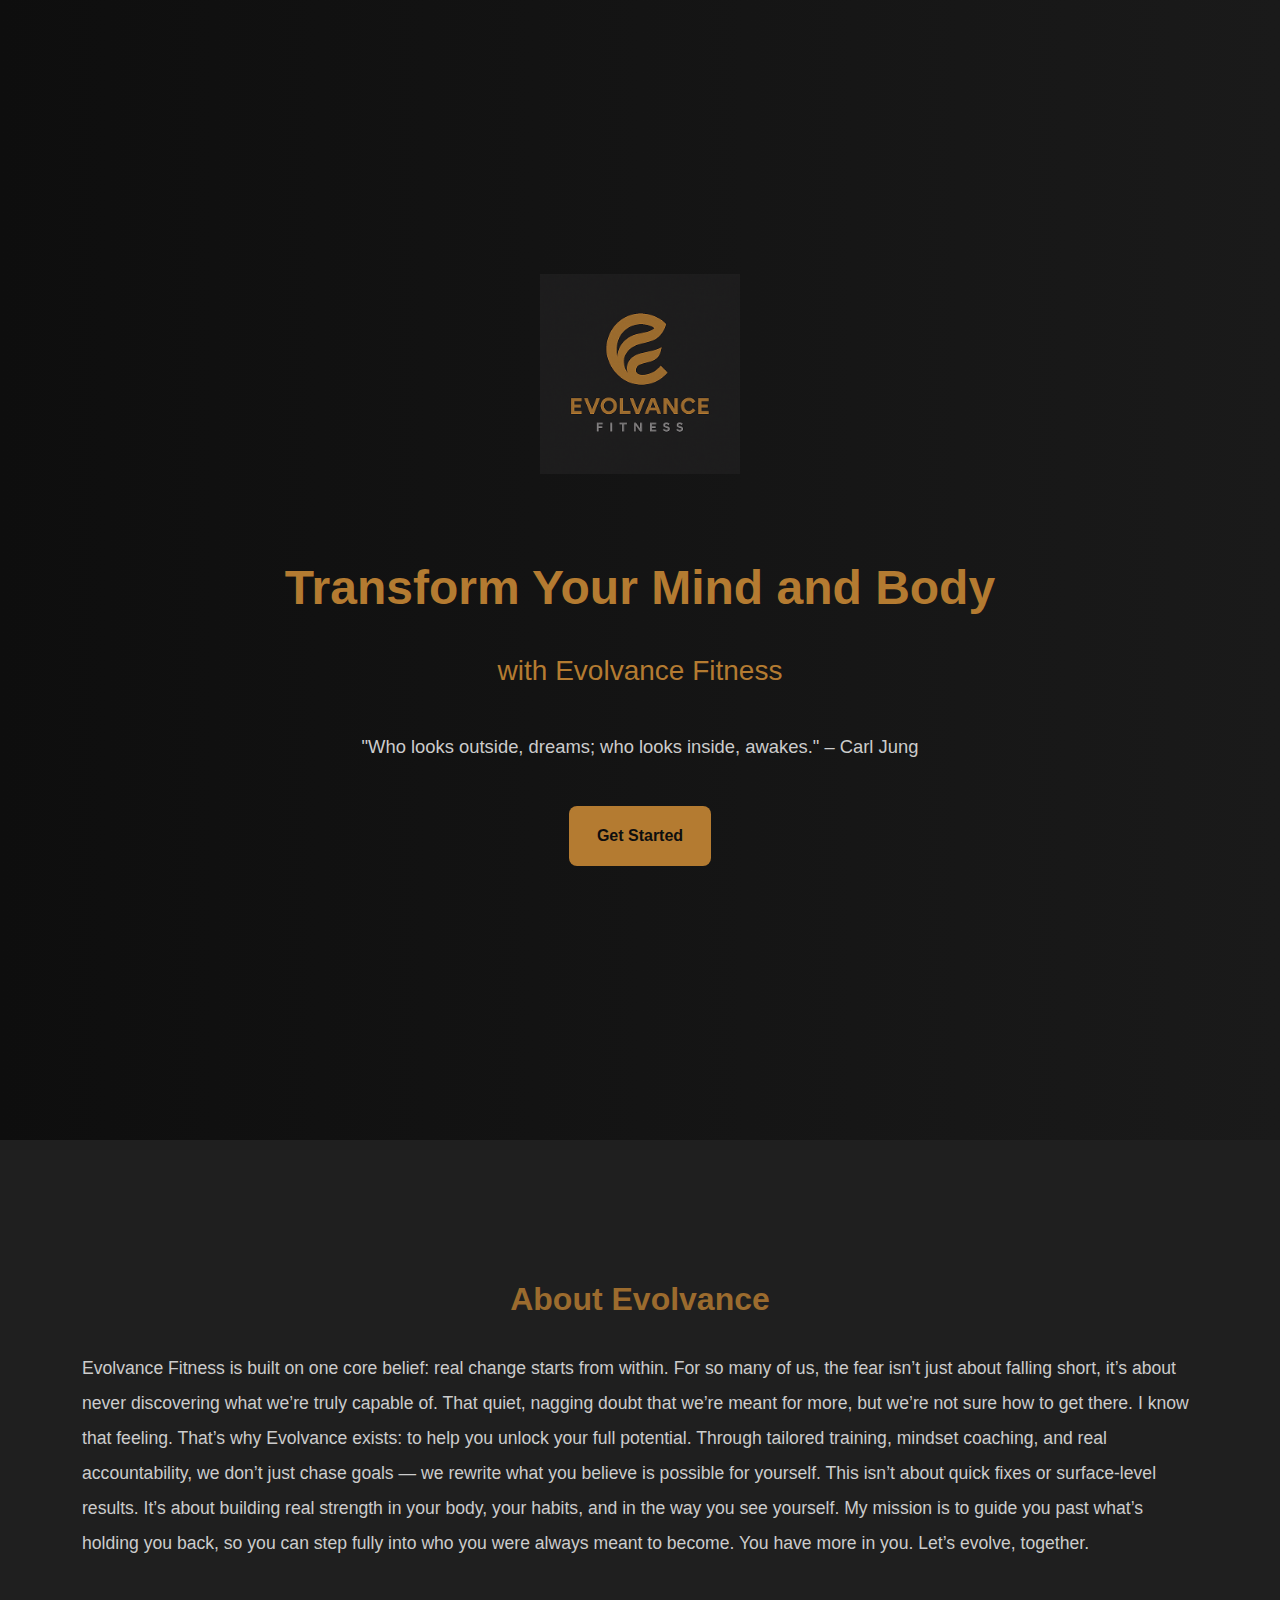
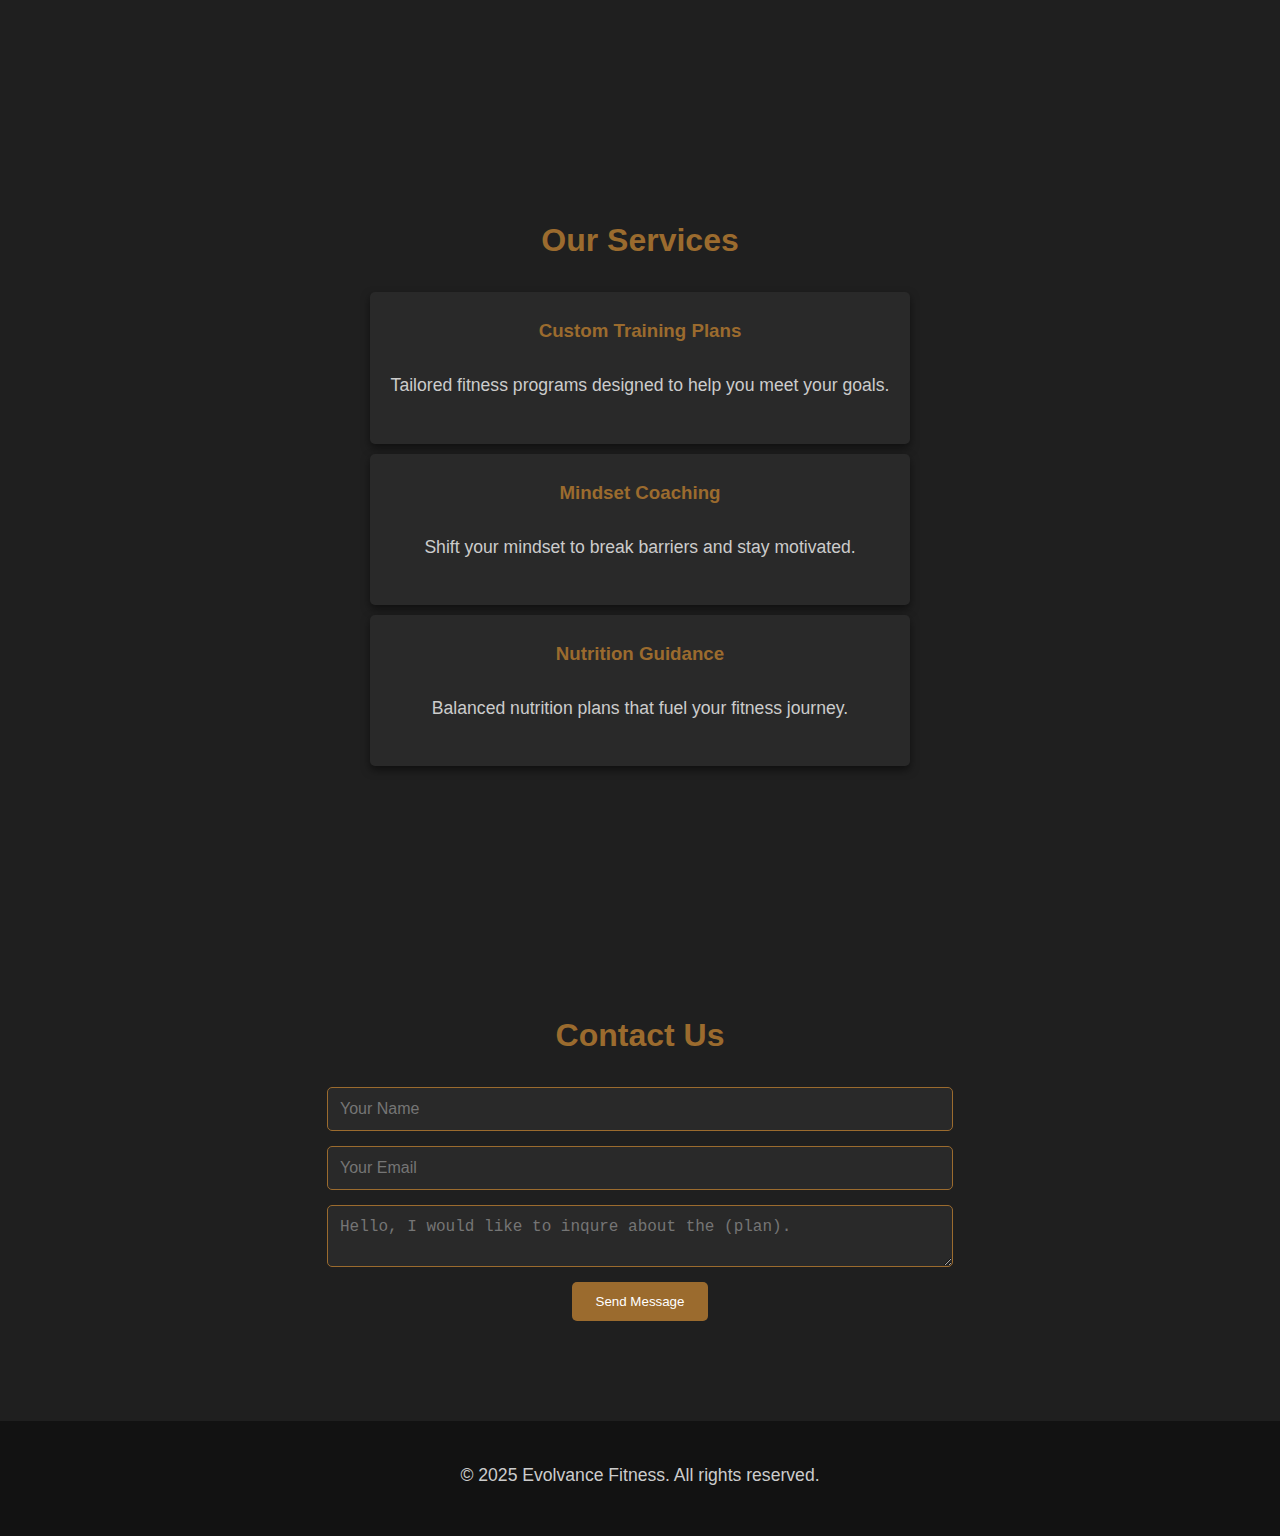
==== index.html @ 7199e7fe "Update index.html" ====
<!DOCTYPE html>
<html lang="en">

<head>
    <meta charset="UTF-8">
    <meta name="viewport" content="width=device-width, initial-scale=1.0">
    <meta name="description" content="Evolvance Fitness offers personalized fitness, mindset coaching, and nutrition plans to transform lives.">
    <link rel="stylesheet" type="text/css" href="styles.css">
    <link rel="icon" type="image/png" href="images/logo.png">
    <title>Evolvance Fitness</title>
</head>

<body>
    
<!-- Hero Section -->
<section id="hero" style="background: linear-gradient(to right, #0e0e0e, #1a1a1a); padding: 120px 40px; text-align: center;">
  <div style="max-width: 1000px; margin: 0 auto;">

    <!-- Logo -->
    <img src="images/logo.png" alt="Evolvance Fitness Logo" style="width: 200px; margin-bottom: 40px;" />

    <!-- Headline -->
    <h1 style="color: #b47b31; font-size: 3rem; font-weight: bold; line-height: 1.3; margin-bottom: 20px;">
      Transform Your Mind and Body
    </h1>

    <!-- Subheadline -->
    <h2 style="color: #b47b31; font-size: 1.75rem; font-weight: normal; margin-bottom: 30px;">
      with Evolvance Fitness
    </h2>

    <!-- Quote -->
    <p style="color: #ccc; font-size: 1.15rem; max-width: 700px; margin: 0 auto 20px;">
  "Who looks outside, dreams; who looks inside, awakes." – Carl Jung
</p>


    <!-- CTA -->
    <a href="plans.html" class="btn hero-btn">Get Started</a>
  </div>
</section>


    <!-- About Section -->
    <section id="about">
        <div class="container">
            <h2>About Evolvance</h2>
            <p>Evolvance Fitness is built on one core belief: real change starts from within.

For so many of us, the fear isn’t just about falling short, it’s about never discovering what we’re truly capable of. That quiet, nagging doubt that we’re meant for more, but we’re not sure how to get there. I know that feeling.

That’s why Evolvance exists: to help you unlock your full potential. Through tailored training, mindset coaching, and real accountability, we don’t just chase goals — we rewrite what you believe is possible for yourself.

This isn’t about quick fixes or surface-level results. It’s about building real strength in your body, your habits, and in the way you see yourself. My mission is to guide you past what’s holding you back, so you can step fully into who you were always meant to become.

You have more in you. Let’s evolve, together.</p>
        </div>
    </section>
    <!-- Services Section -->
    <section id="services">
        <div class="container">
            <h2>Our Services</h2>

           <a href="plans.html" class="service-link">
  <div class="service-box">
    <h3>Custom Training Plans</h3>
    <p>Tailored fitness programs designed to help you meet your goals.</p>
  </div>
</a>


            <div class="service-box">
                <h3>Mindset Coaching</h3>
                <p>Shift your mindset to break barriers and stay motivated.</p>
            </div>

            <div class="service-box">
                <h3>Nutrition Guidance</h3>
                <p>Balanced nutrition plans that fuel your fitness journey.</p>
            </div>
        </div>
    </section>

    <!-- Contact Section -->
    <section id="contact">
        <div class="container">
            <h2>Contact Us</h2>
            <form action="https://formspree.io/f/xeoalwzd" method="POST">
                <input type="text" name="name" placeholder="Your Name" required>
                <input type="email" name="email" placeholder="Your Email" required>
                <textarea name="message" placeholder="Hello, I would like to inqure about the (plan)." required></textarea>
                <button type="submit">Send Message</button>
            </form>
        </div>
    </section>

    <!-- Footer -->
    <footer>
        <p>&copy; 2025 Evolvance Fitness. All rights reserved.</p>
    </footer>

</body>

</html>
---- styles.css ----
/* General Styles */
body {
    font-family: 'Arial', sans-serif;
    margin: 0;
    padding: 0;
    background-color: #121212;
    color: #9b6b2e;
    line-height: 2;
}
.btn {
    background-color: #b47b31;
    color: #0e0e0e;
    padding: 12px 20px;
    border-radius: 8px;
    text-decoration: none;
    font-weight: bold;
    transition: background-color 0.3s ease;
    border: none;
}

.btn:hover {
    background-color: #996621;
    color: #fff;
}
@media (max-width: 768px) {
  #hero h1 {
    font-size: 2.2rem;
  }
  #hero h2 {
    font-size: 1.3rem;
  }
  #hero p {
    font-size: 1rem;
  }
}

/* Container for sections */
.container {
    width: 90%;
    margin: 0 auto;
    padding: 40px 0;
}

/* Hero Section */
#hero {
    background: linear-gradient(to right, #0f0f0f, #1f1f1f);
    height: 100vh;
    text-align: center;
    display: flex;
    justify-content: center;
    align-items: center;
    padding: 20px;
}
#hero .container {
    max-width: 1000px;
}
/* styles.css */
.logo {
    width: 200px;  /* Adjust to your preferred size */
    height: auto;
    display: block;
    margin: 0 auto;  /* Optional: centers the logo */
}

}
h1 {
    font-size: 5rem;
    margin-bottom: 30px;
    color: #9b6b2e;
}
p {
    font-size: 1.1rem;
    margin-bottom: 20px;
    color: #ccc;
}
.btn {
    background: #1e1d1e;
    color: white;
    padding: 12px 24px;
    text-decoration: none;
    border-radius: 5px;
    margin-top: 20px;
    display: inline-block;
    font-size: 1rem;
    transition: background 0.3s ease;
}
.btn:hover {
    background: #808080;
}

/* About and Services Section */
#about, #services, #contact {
    background: #1f1f1f;
    padding: 60px 20px;
}
h2 {
    font-size: 2rem;
    text-align: center;
    color: #9b6b2e;
    margin-bottom: 20px;
}
.service-box {
    background: #292929;
    padding: 20px;
    margin: 10px auto;
    border-radius: 5px;
    max-width: 500px;
    text-align: center;
    box-shadow: 0 4px 8px rgba(0, 0, 0, 0.5);
}
h3 {
    color: #9b6b2e;
    margin-top: 0;
}
/* Link inside h3 (like Custom Training Plans) */
h3 a {
    color: #9b6b2e; /* brand gold */
    text-decoration: none;
    transition: color 0.3s ease;
}
/* Make entire service-box clickable without blue link styling */
.service-link {
    text-decoration: none;
    color: 9b6b2e;
    display: block;
}

.service-link:hover .service-box {
    transform: scale(1.02);
    box-shadow: 0 6px 12px rgba(0, 0, 0, 0.6);
    transition: 0.3s ease;
}

h3 a:hover {
    color: #b9823f; /* slightly lighter gold on hover */
    text-decoration: underline;
}

/* Contact Section */
form {
    display: flex;
    flex-direction: column;
    align-items: center;
    max-width: 600px;
    margin: 0 auto;
}
input, textarea {
    width: 100%;
    padding: 12px;
    margin-bottom: 15px;
    border: 1px solid #9b6b2e;
    border-radius: 5px;
    background-color: #292929;
    color: white;
    font-size: 1rem;
}
button {
    background: #9b6b2e;
    padding: 12px 24px;
    color: white;
    border: none;
    border-radius: 5px;
    cursor: pointer;
    transition: background 0.3s ease;
}
button:hover {
    background: #808080;
}

/* Footer */
footer {
    text-align: center;
    padding: 20px;
    background: #121212;
    color: #fff;
    font-size: 0.9rem;
}
.pricing-table {
    display: flex;
    flex-wrap: wrap;
    justify-content: center;
    gap: 2rem;
}

.plan-box {
    background-color: #1a1a1a;
    border: 2px solid #333;
    border-radius: 12px;
    padding: 2rem;
    width: 280px;
    box-shadow: 0 4px 12px rgba(0,0,0,0.3);
    text-align: center;
    color: #fff;
    position: relative;
    transition: transform 0.3s ease;
}

.plan-box:hover {
    transform: translateY(-5px);
    border-color: #b47b31;
}

.plan-box h3 {
    margin-bottom: 10px;
    font-size: 1.6rem;
    color: #b47b31;
}

.price {
    font-size: 1.2rem;
    font-weight: bold;
    margin-bottom: 15px;
    color: #ccc;
}

.plan-box ul {
    list-style: none;
    padding: 0;
    margin: 0;
}

.plan-box ul li {
    padding: 8px 0;
    border-bottom: 1px solid #333;
    color: #ddd;
}

.plan-box ul li:last-child {
    border-bottom: none;
}

.elite {
    border: 2px solid #b47b31;
    background-color: #252525;
    position: relative;
}

.badge {
    position: absolute;
    top: -10px;
    right: -10px;
    background-color: #b47b31;
    color: #0e0e0e;
    padding: 6px 10px;
    font-size: 0.8rem;
    font-weight: bold;
    border-radius: 5px;
}

/* Back Button */
.back-btn {
    display: inline-block;
    background-color: #b47b31;
    color: #0e0e0e;
    padding: 12px 20px;
    border-radius: 8px;
    text-decoration: none;
    font-weight: bold;
    margin-top: 40px;
    transition: background-color 0.3s ease;
}

.back-btn:hover {
    background-color: #b47b31;
}
.hero-btn {
    display: inline-block;
    padding: 14px 28px;
    font-size: 1rem;
    background-color: #b47b31;
    color: #0e0e0e;
    border: none;
    border-radius: 8px;
    font-weight: bold;
    text-decoration: none;
    transition: background-color 0.3s ease, transform 0.3s ease;
}

.hero-btn:hover {
    background-color: #b47b31;
    transform: translateY(-2px);
}
.plan-btn {
    display: inline-block;
    margin-top: 20px;
    padding: 14px 28px;
    font-size: 1rem;
    background-color: #b47b31;
    color: #0e0e0e;
    border: none;
    border-radius: 8px;
    font-weight: bold;
    text-decoration: none;
    transition: background-color 0.3s ease, transform 0.2s ease;
}

.plan-btn:hover {
    background-color: #996621;
    transform: translateY(-2px);
    color: #fff;
}

/* Responsive Design */
@media (max-width: 768px) {
    .container {
        width: 95%;
    }
    h1 {
        font-size: 2rem;
    }
    h2 {
        font-size: 1.8rem;
    }
    .btn {
        padding: 10px 20px;
    }
}
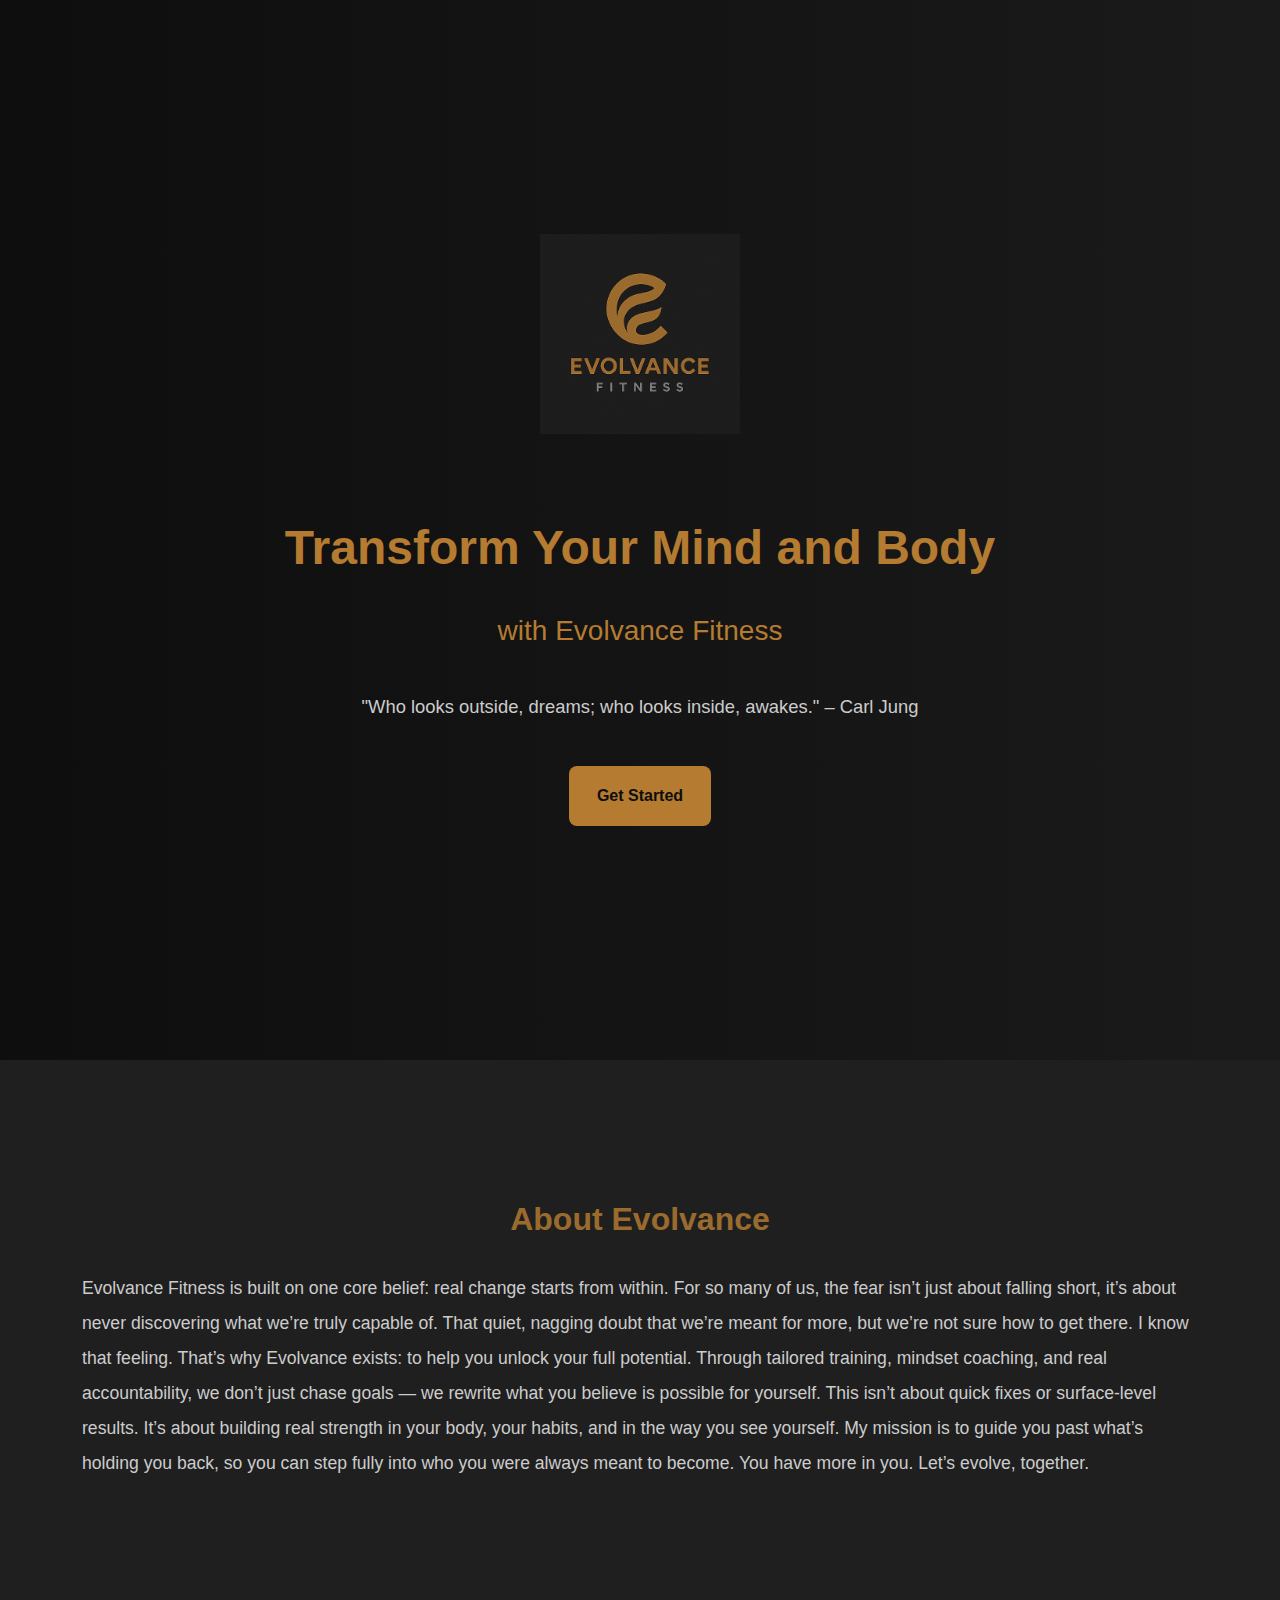
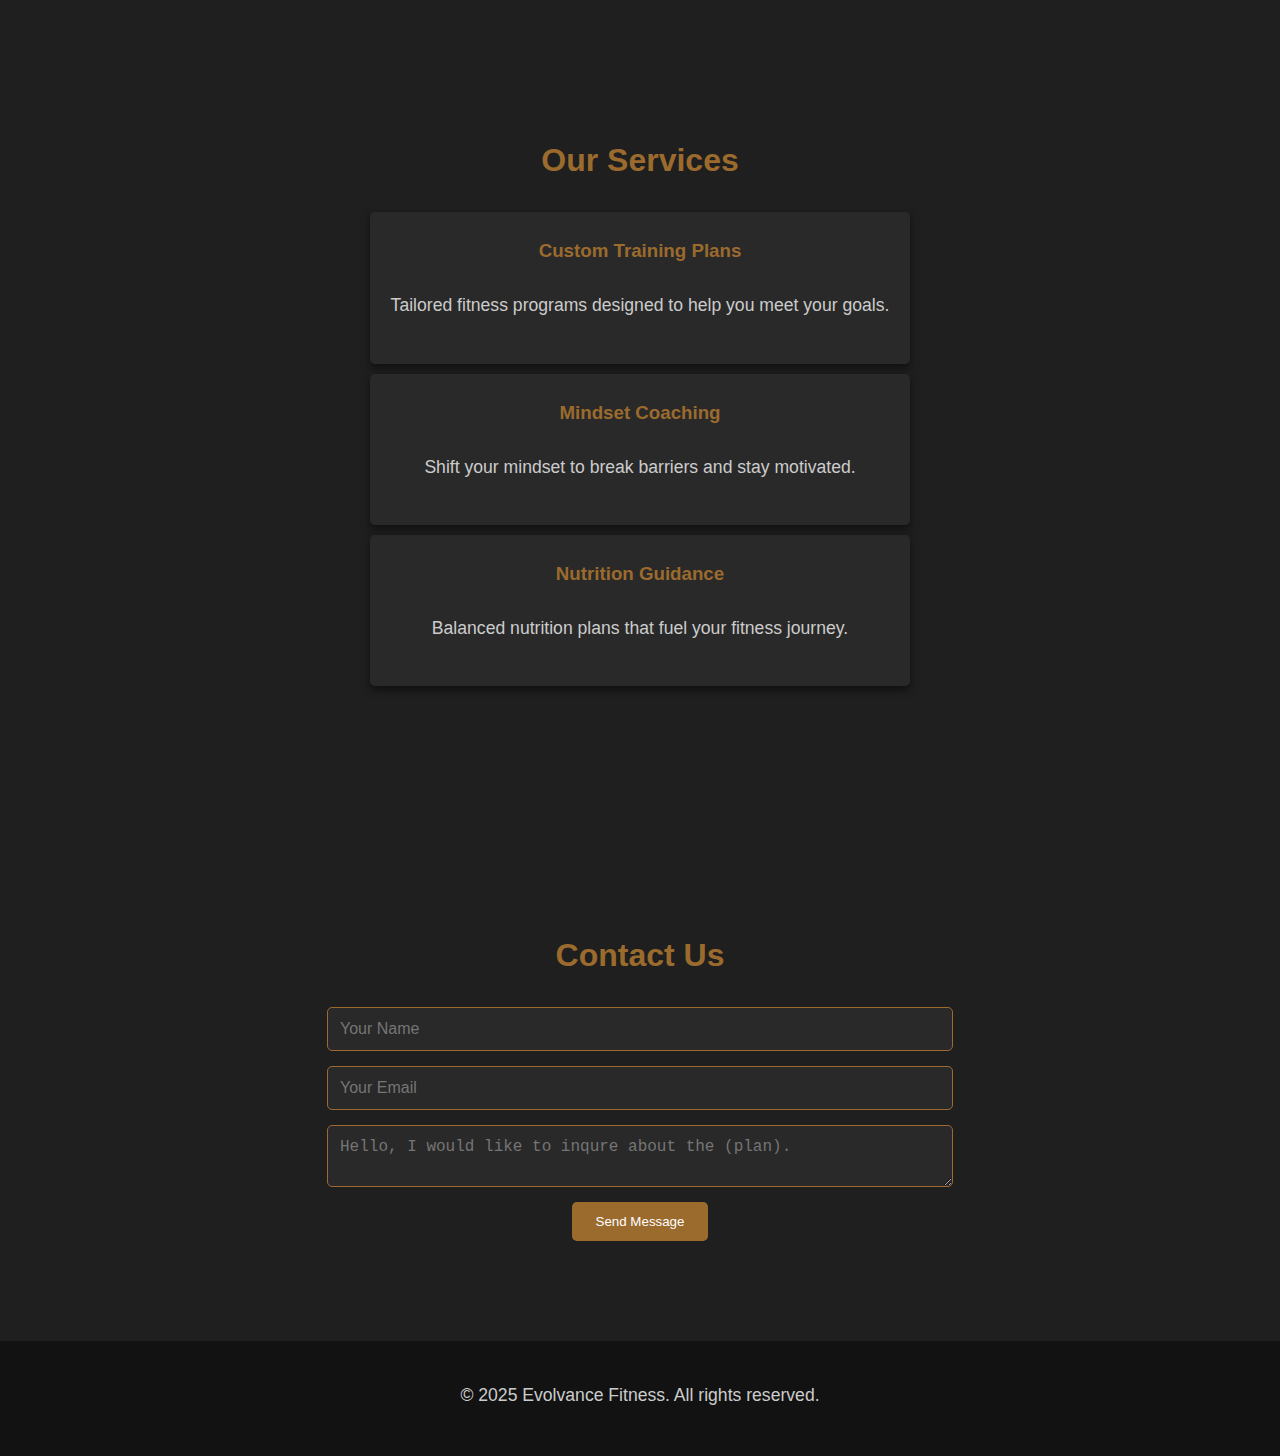
==== commit 382d0cab: "Update index.html" ====
--- a/index.html
+++ b/index.html
@@ -13,7 +13,7 @@
 <body>
     
 <!-- Hero Section -->
-<section id="hero" style="background: linear-gradient(to right, #0e0e0e, #1a1a1a); padding: 120px 40px; text-align: center;">
+<section id="hero" style="background: linear-gradient(to right, #0e0e0e, #1a1a1a); padding: 80px 40px; text-align: center;">
   <div style="max-width: 1000px; margin: 0 auto;">
 
     <!-- Logo -->
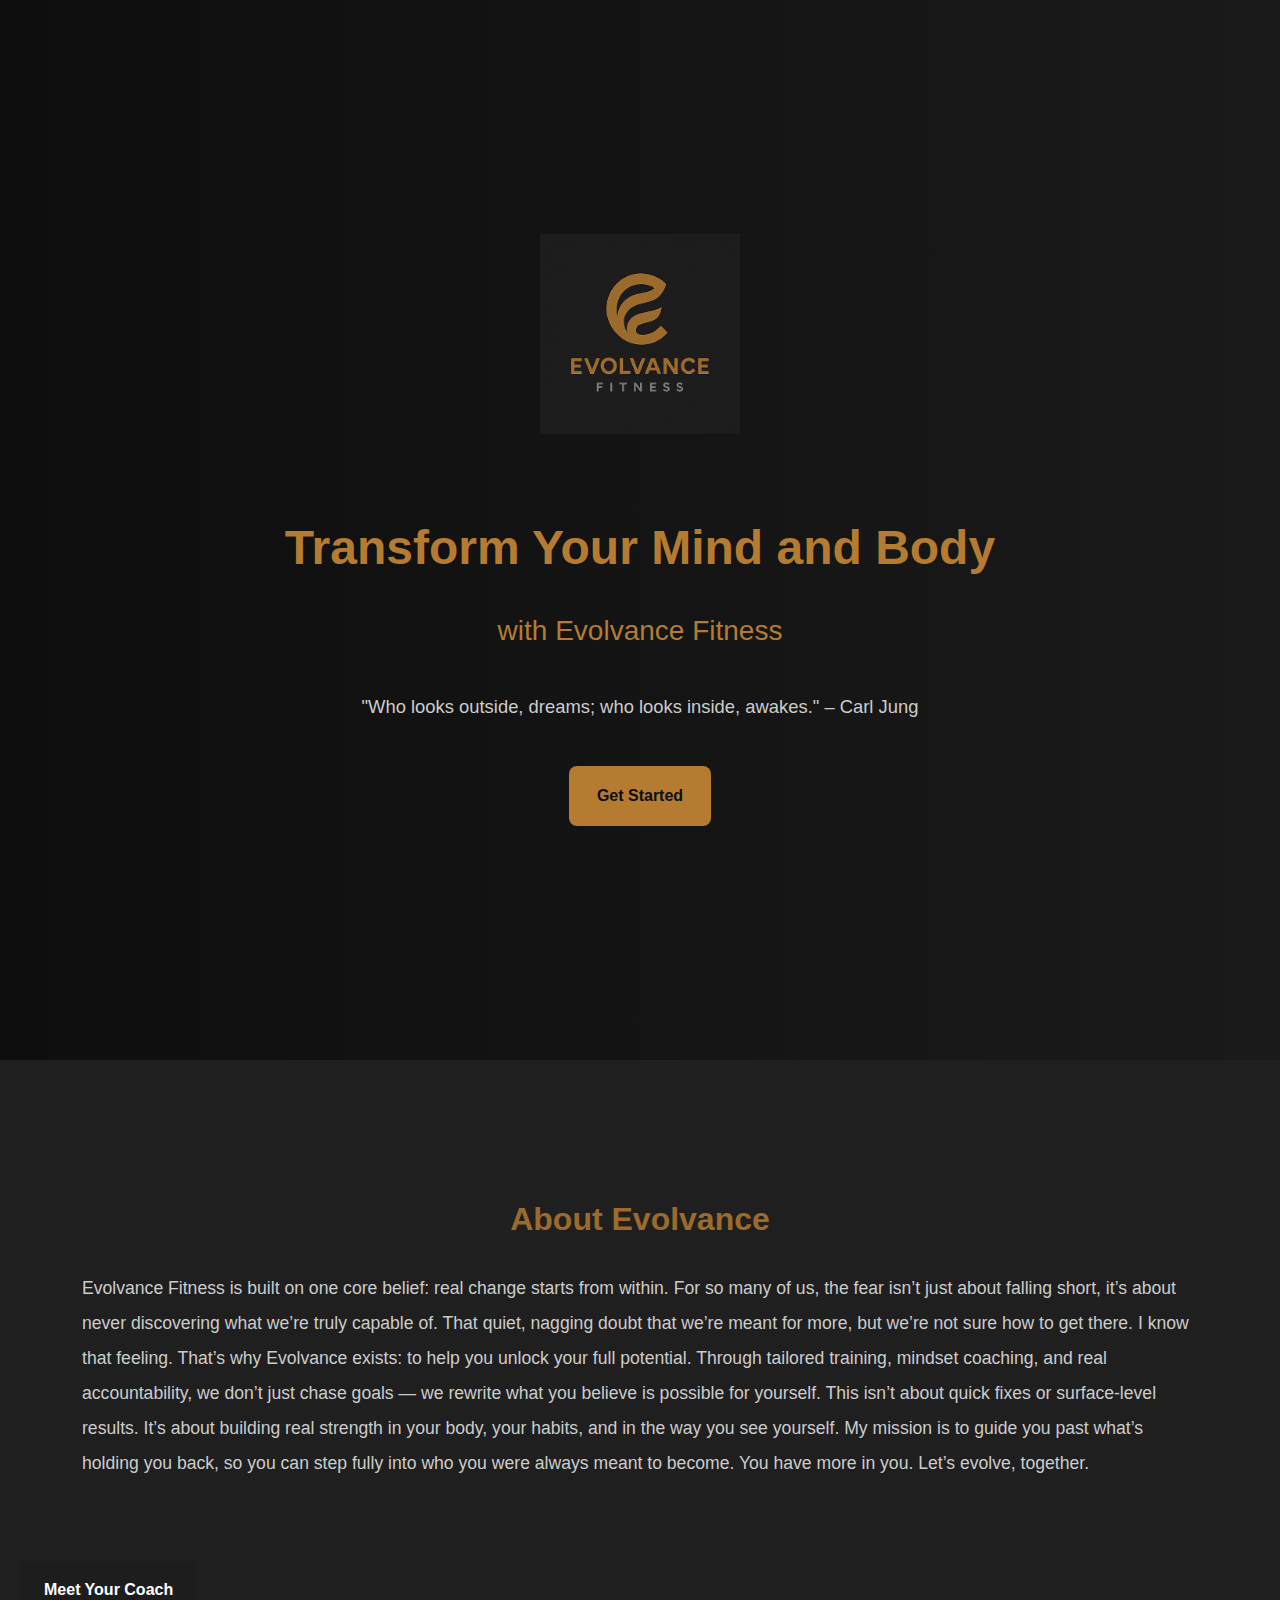
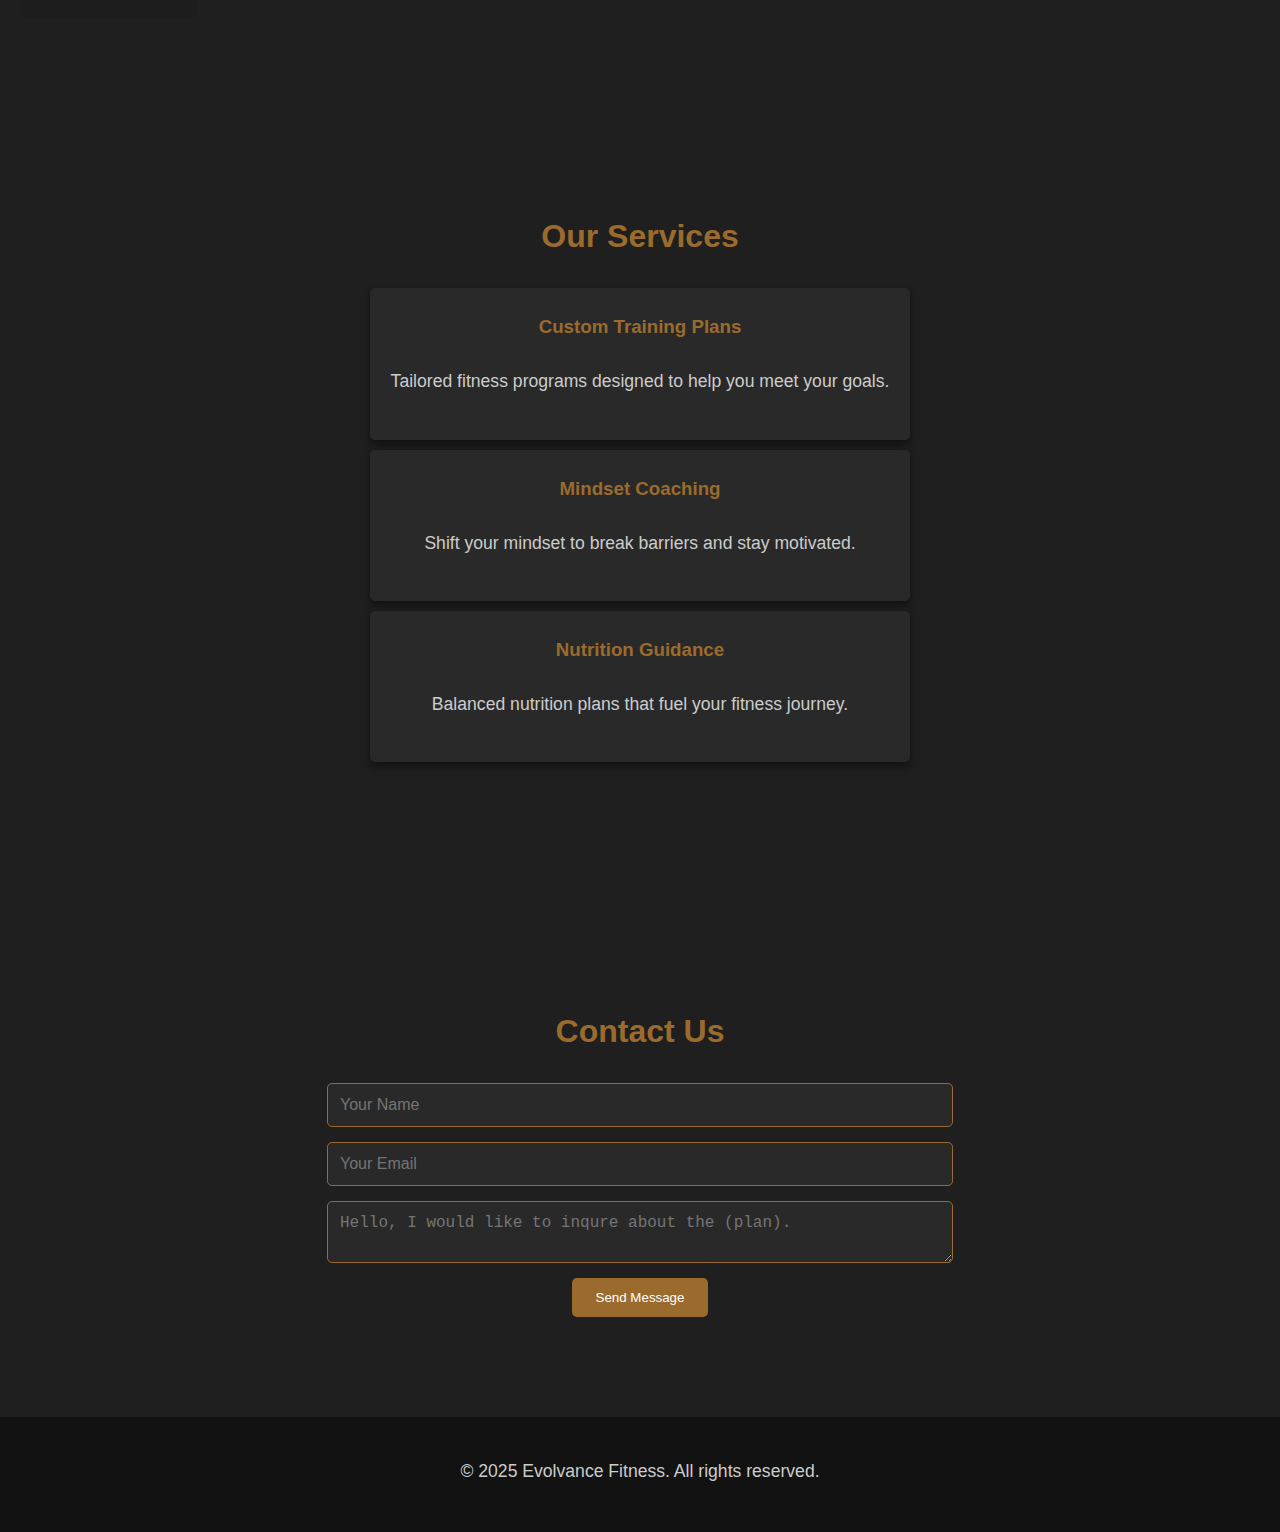
==== commit 7a9b174c: "Update index.html" ====
--- a/index.html
+++ b/index.html
@@ -55,6 +55,7 @@
 
 You have more in you. Let’s evolve, together.</p>
         </div>
+        <a href="meet.html" class="btn">Meet Your Coach</a>
     </section>
     <!-- Services Section -->
     <section id="services">
--- a/styles.css
+++ b/styles.css
@@ -298,6 +298,14 @@
     background-color: #996621;
     transform: translateY(-2px);
     color: #fff;
+}
+.profile-pic {
+  width: 180px;
+  border-radius: 100px;
+  object-fit: cover;
+  display: block;
+  margin: 0 auto 30px;
+  box-shadow: 0 0 10px rgba(0, 0, 0, 0.5);
 }
 
 /* Responsive Design */
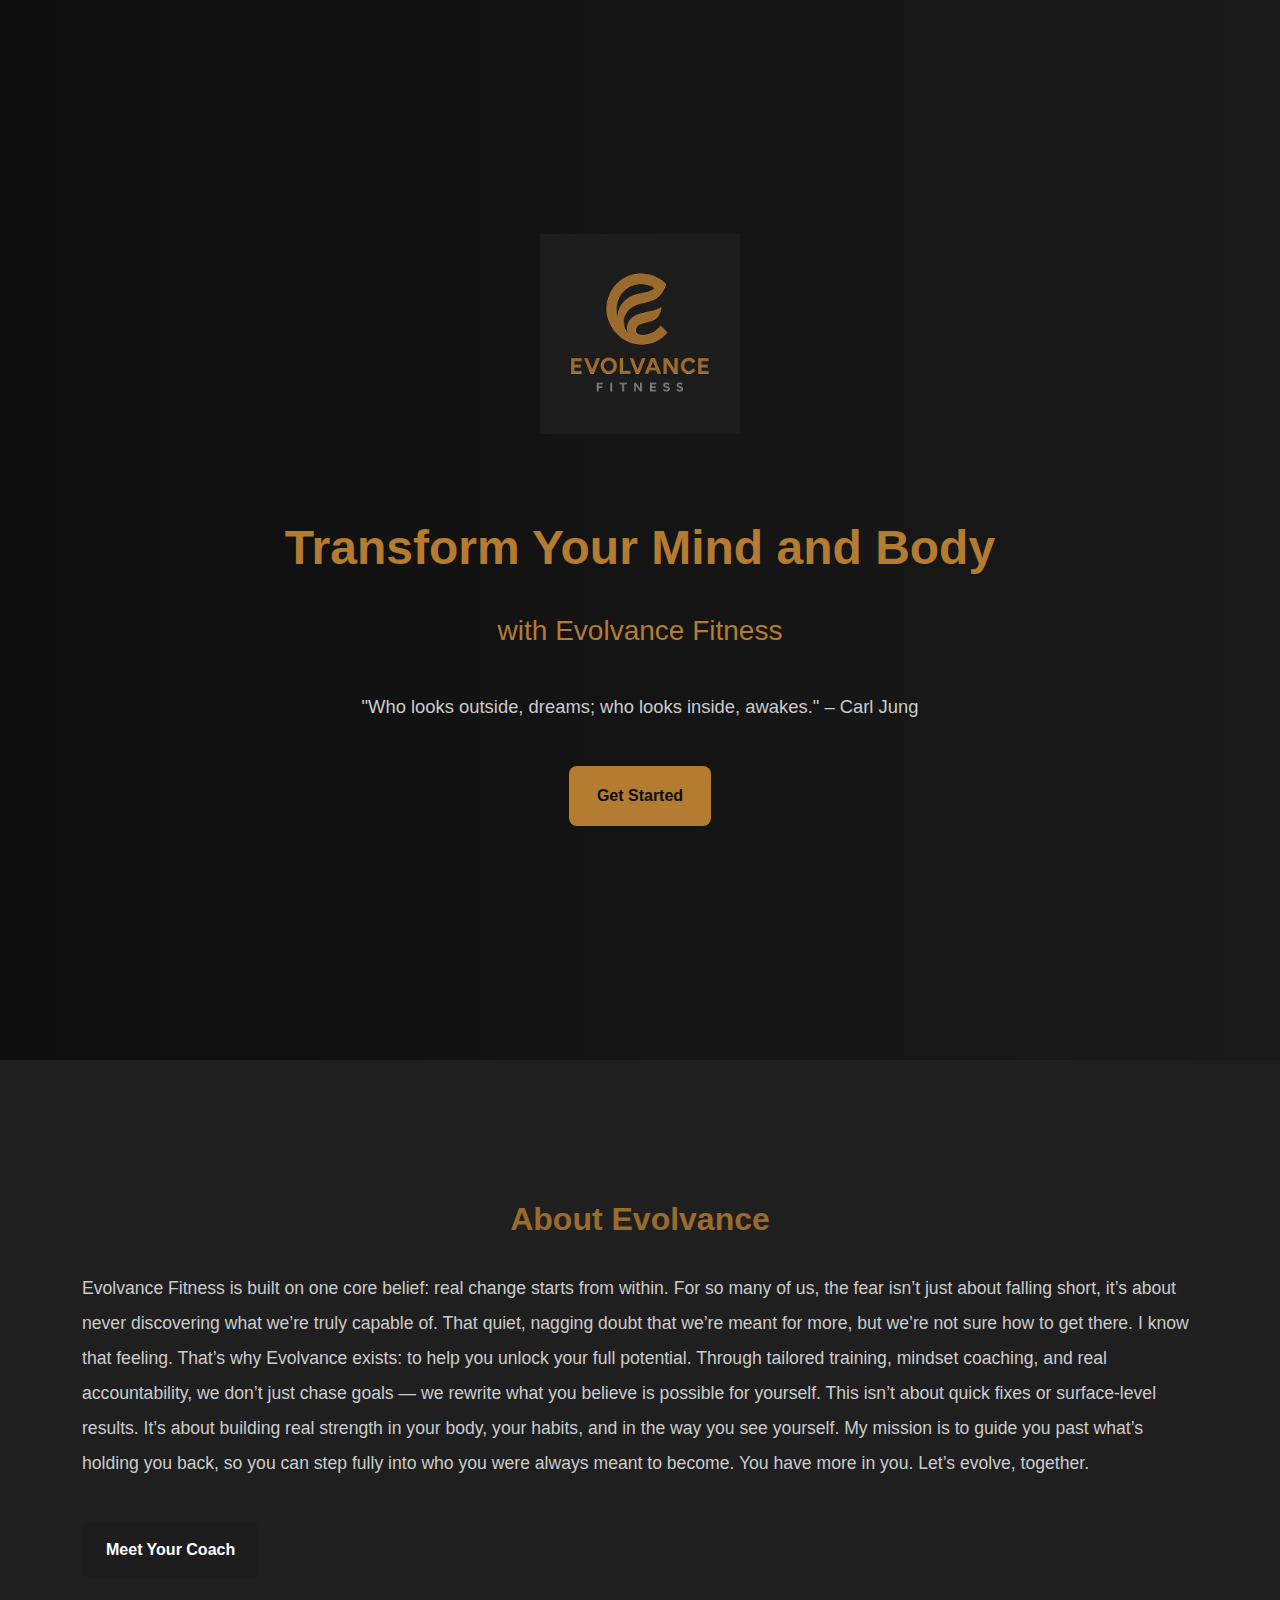
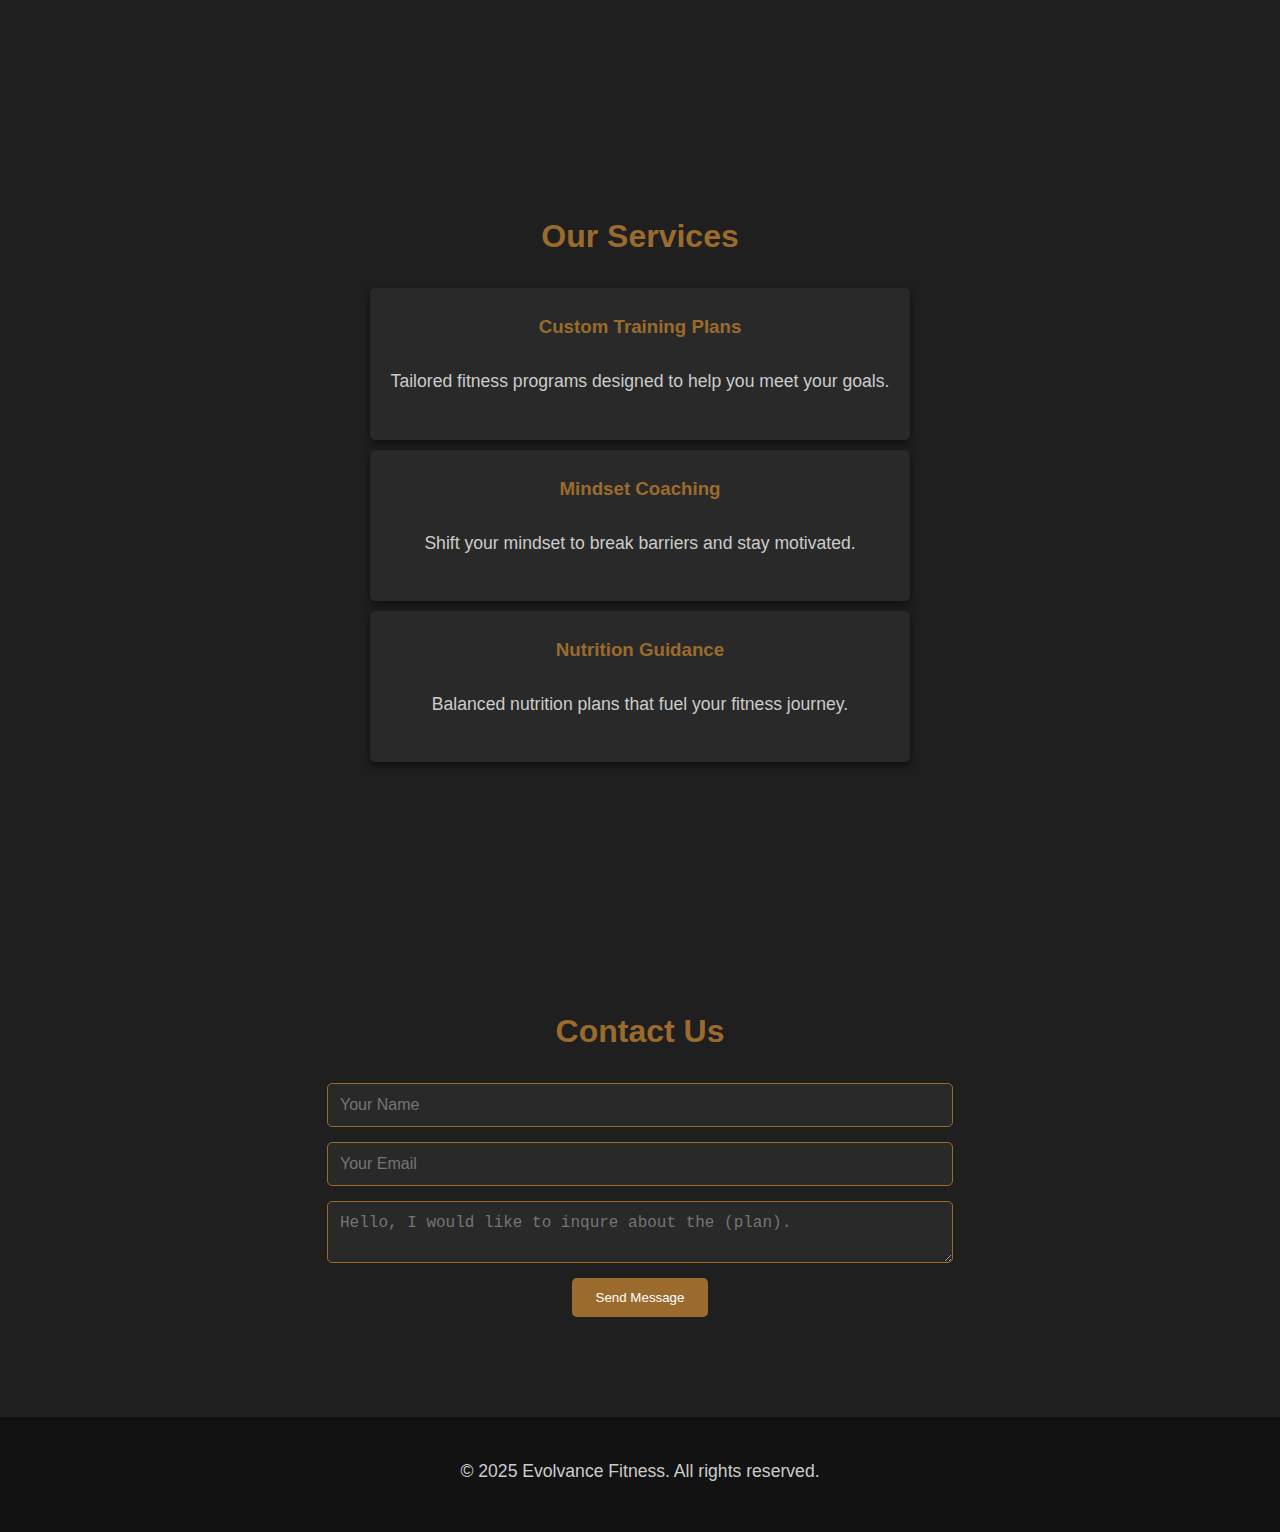
==== commit 04a2666a: "Update index.html" ====
--- a/index.html
+++ b/index.html
@@ -53,9 +53,11 @@
 
 This isn’t about quick fixes or surface-level results. It’s about building real strength in your body, your habits, and in the way you see yourself. My mission is to guide you past what’s holding you back, so you can step fully into who you were always meant to become.
 
-You have more in you. Let’s evolve, together.</p>
+You have more in you. Let’s evolve, together.</p> 
+            <a href="meet.html" class="btn">Meet Your Coach</a>
+  </div>
+</section>
         </div>
-        <a href="meet.html" class="btn">Meet Your Coach</a>
     </section>
     <!-- Services Section -->
     <section id="services">
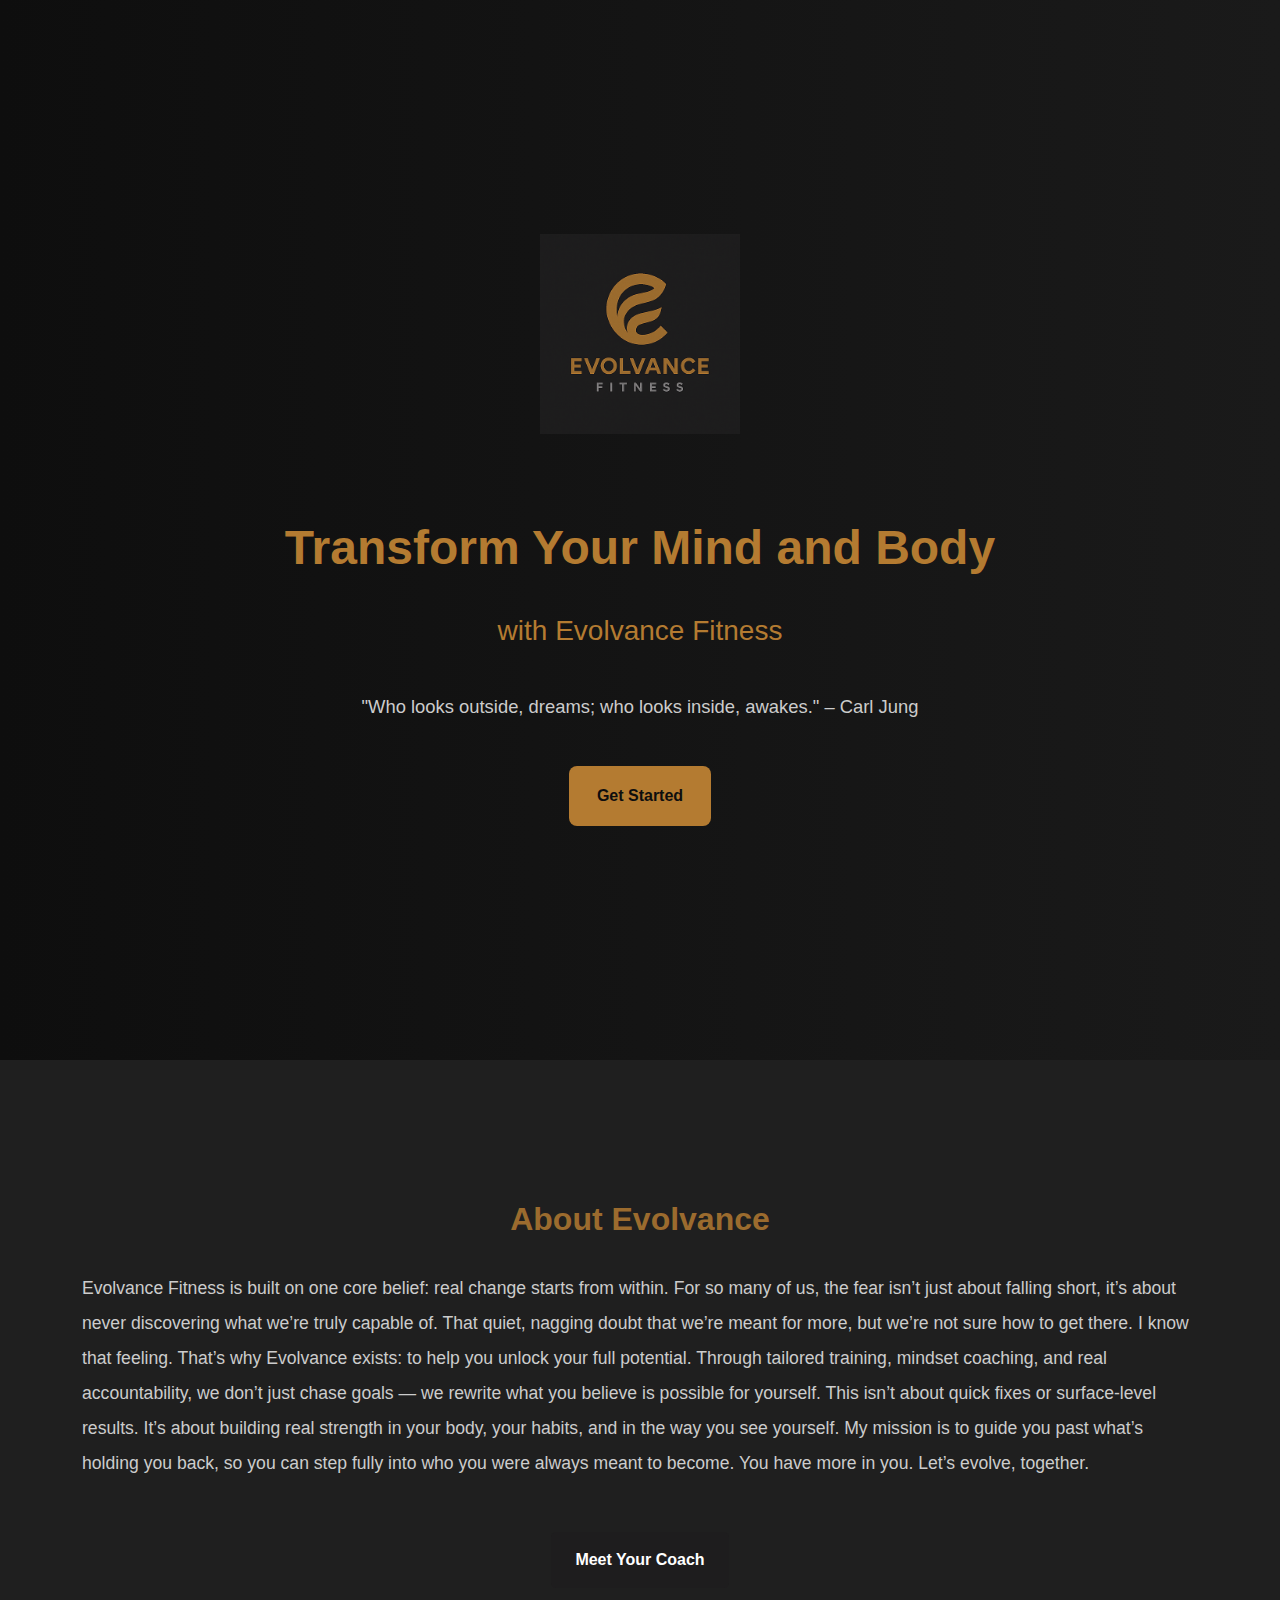
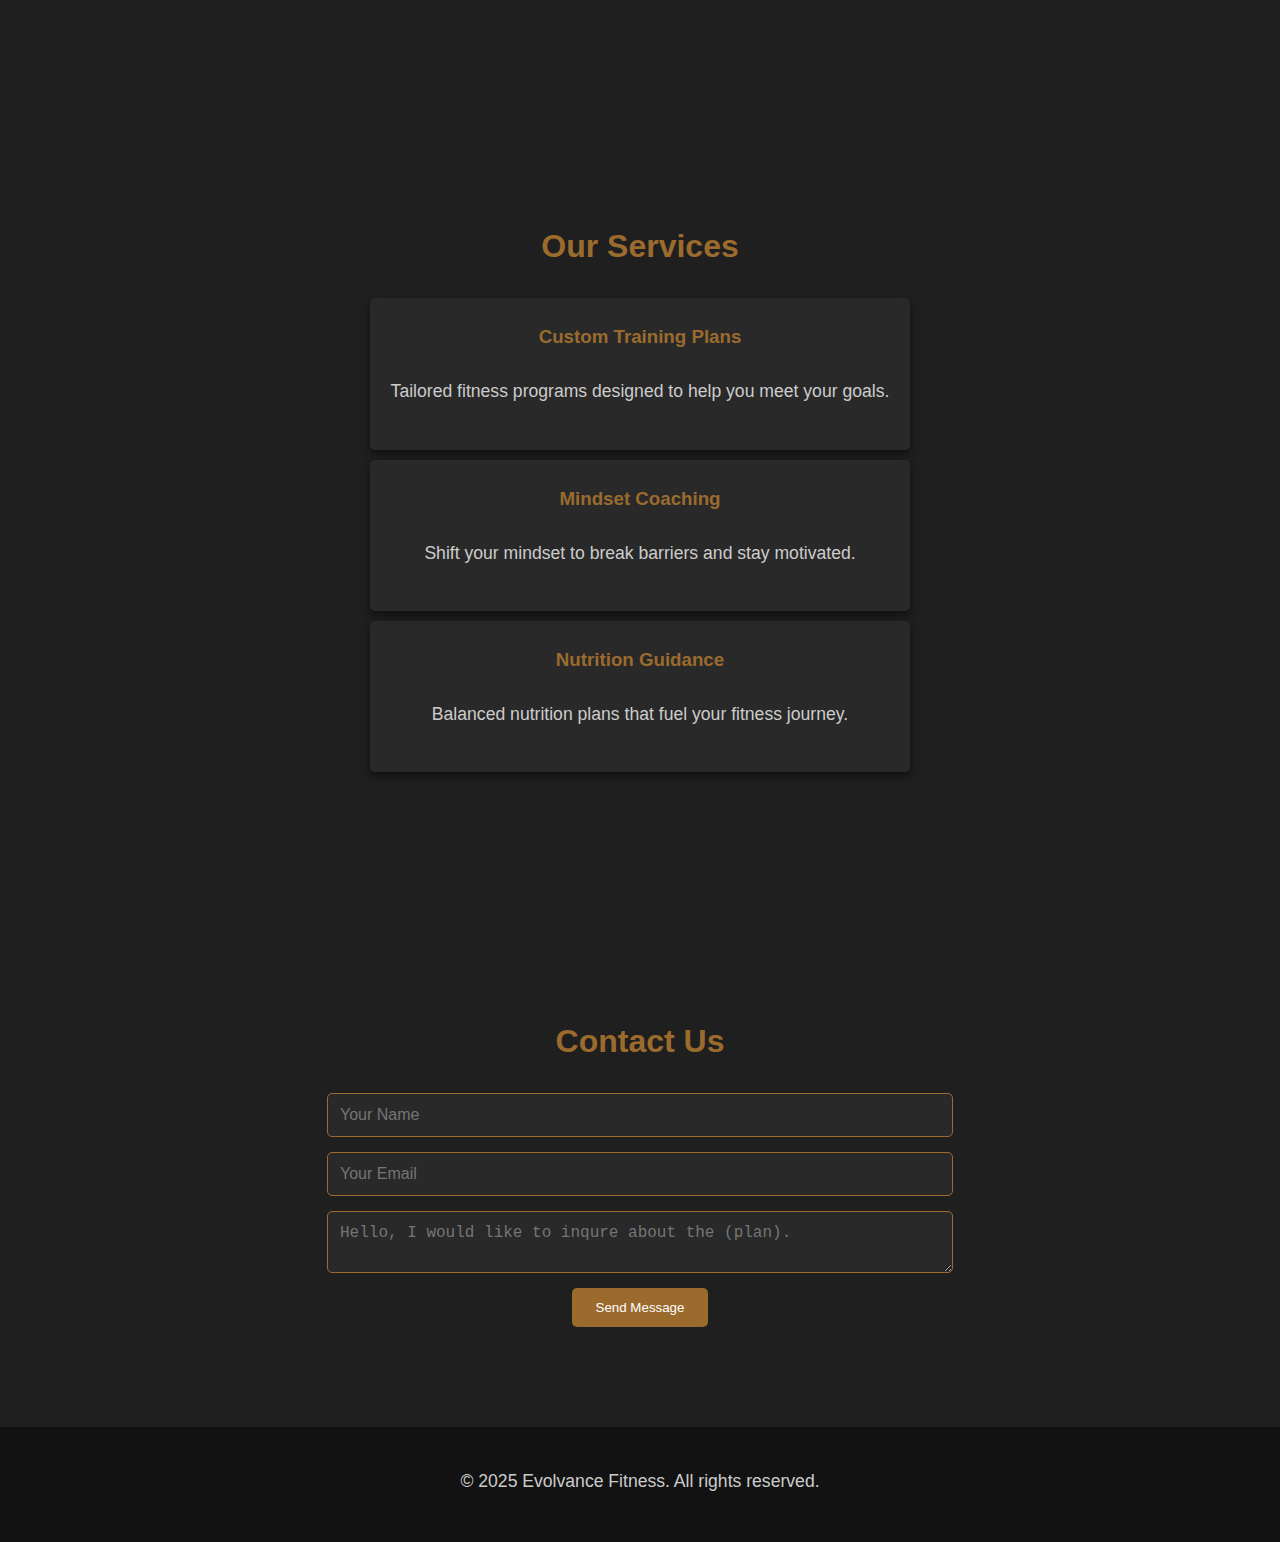
==== commit da5bb9d4: "Update index.html" ====
--- a/index.html
+++ b/index.html
@@ -54,8 +54,9 @@
 This isn’t about quick fixes or surface-level results. It’s about building real strength in your body, your habits, and in the way you see yourself. My mission is to guide you past what’s holding you back, so you can step fully into who you were always meant to become.
 
 You have more in you. Let’s evolve, together.</p> 
-            <a href="meet.html" class="btn">Meet Your Coach</a>
-  </div>
+<div style="text-align: center; margin-top: 30px;">
+  <a href="meet.html" class="btn gold-btn">Meet Your Coach</a>
+</div>
 </section>
         </div>
     </section>
--- a/styles.css
+++ b/styles.css
@@ -301,6 +301,15 @@
 }
 .profile-pic {
   width: 180px;
+  border-radius: 100px;
+  object-fit: cover;
+  display: block;
+  margin: 0 auto 30px;
+  box-shadow: 0 0 10px rgba(0, 0, 0, 0.5);
+}
+.profile-pic {
+  width: 180px;
+  height: 180px;
   border-radius: 100px;
   object-fit: cover;
   display: block;
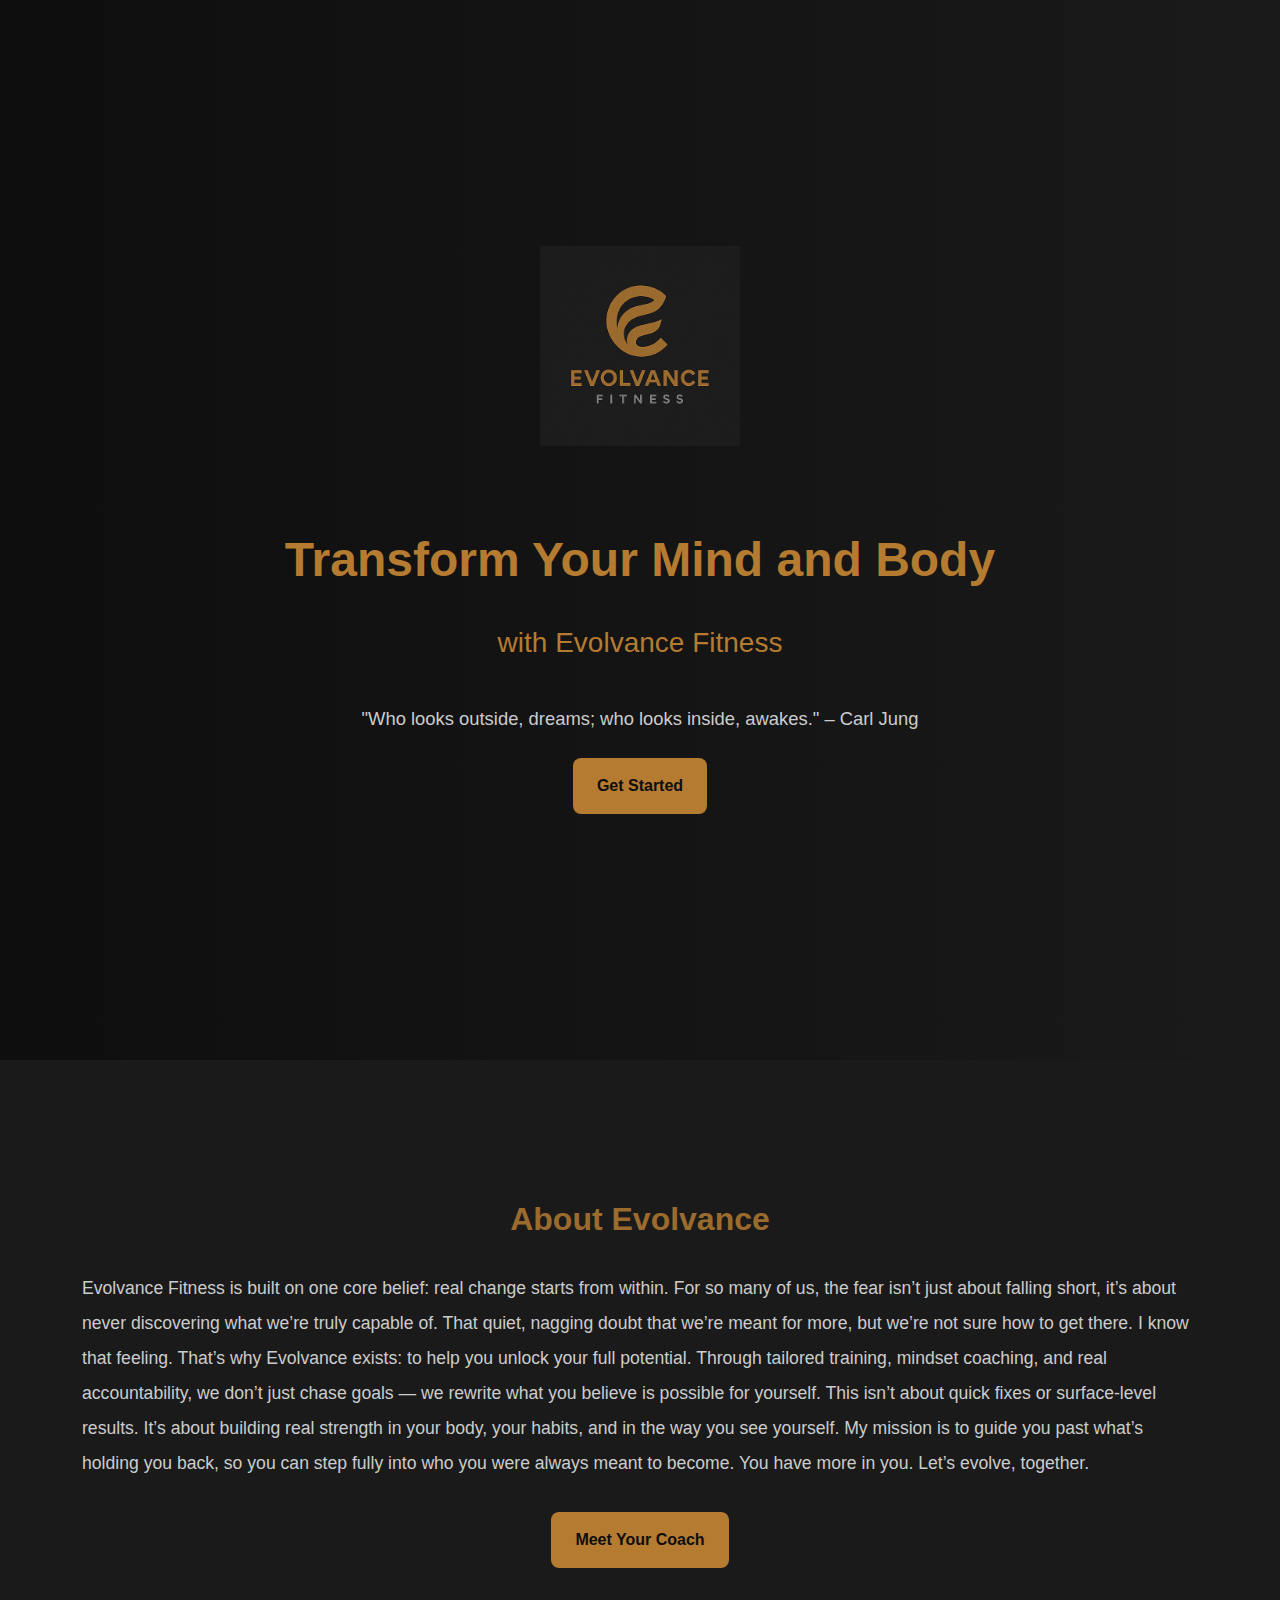
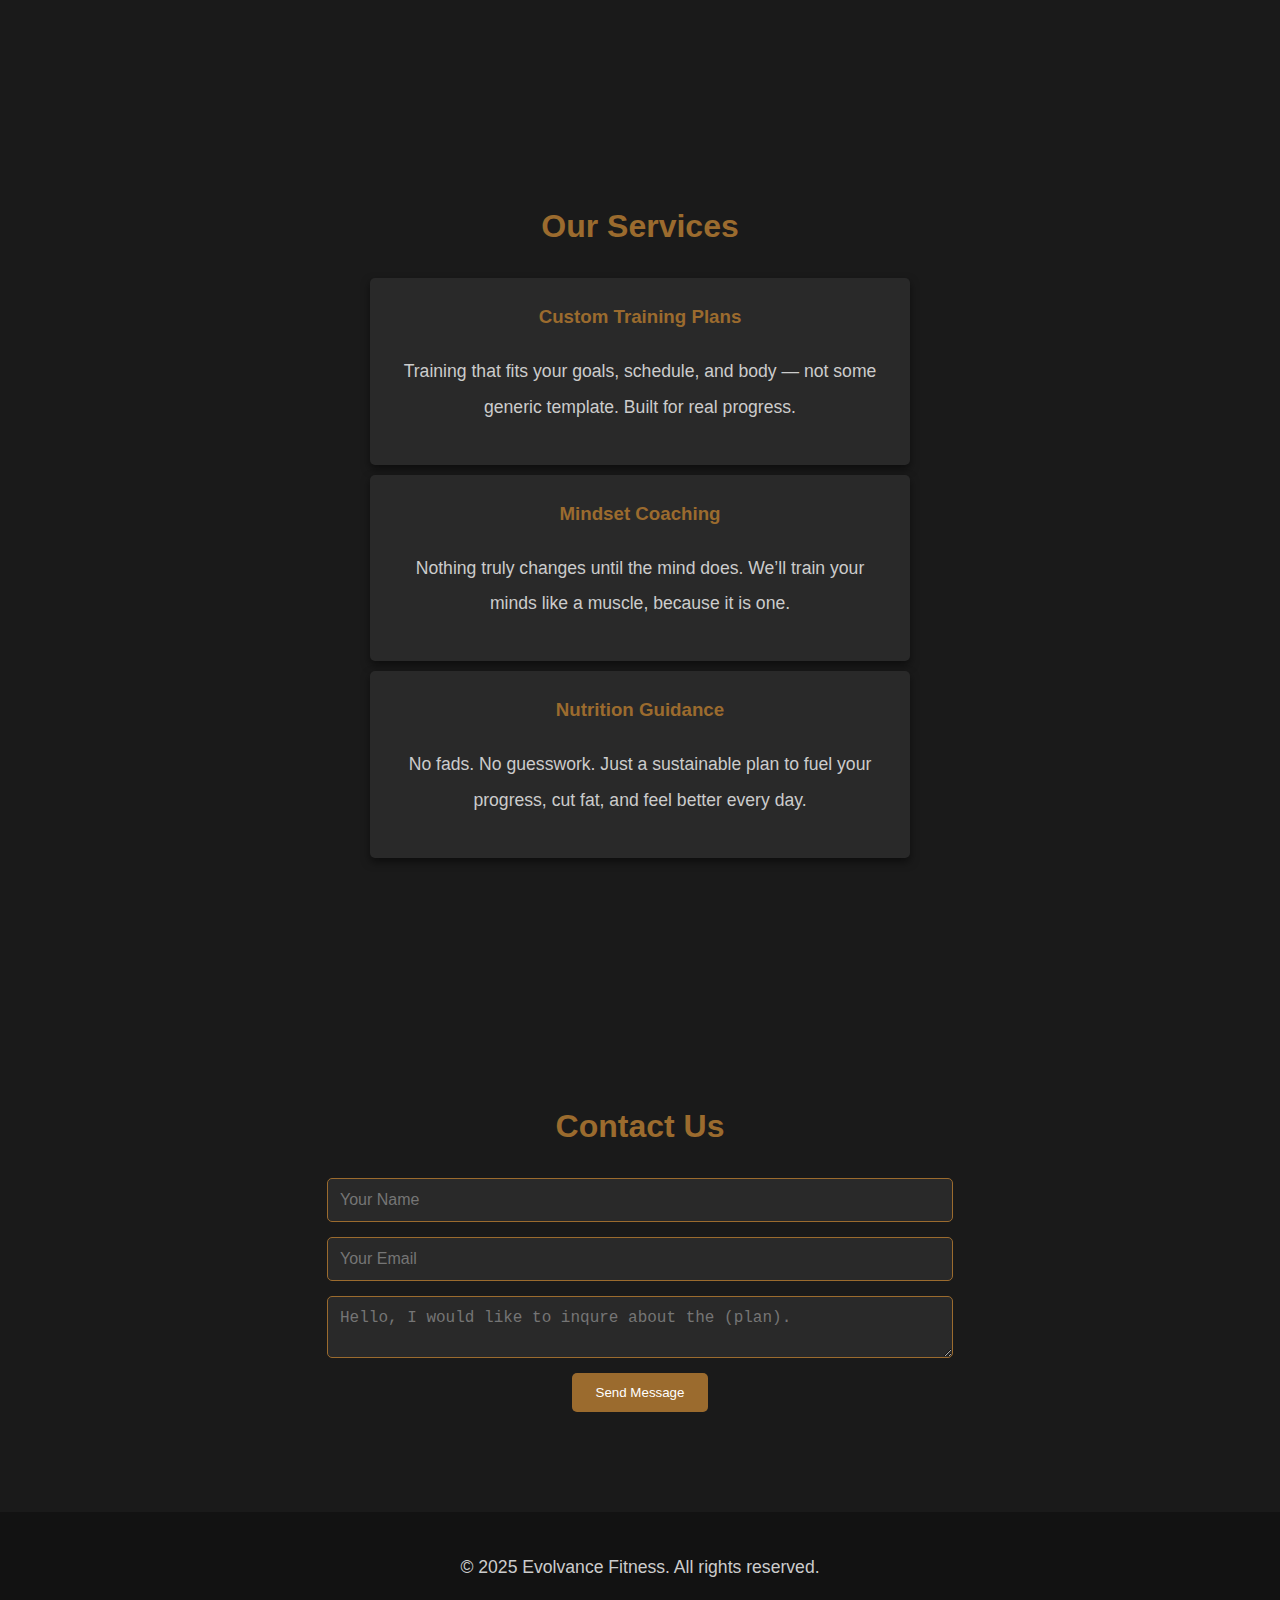
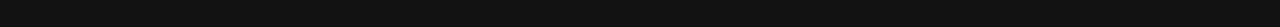
==== commit 0fc56922: "Update index.html" ====
--- a/index.html
+++ b/index.html
@@ -68,19 +68,17 @@
            <a href="plans.html" class="service-link">
   <div class="service-box">
     <h3>Custom Training Plans</h3>
-    <p>Tailored fitness programs designed to help you meet your goals.</p>
+    <p>Training that fits your goals, schedule, and body — not some generic template. Built for real progress.</p>
   </div>
 </a>
-
-
             <div class="service-box">
                 <h3>Mindset Coaching</h3>
-                <p>Shift your mindset to break barriers and stay motivated.</p>
+                <p>Nothing truly changes until the mind does. We’ll train your minds like a muscle, because it is one.</p>
             </div>
 
             <div class="service-box">
                 <h3>Nutrition Guidance</h3>
-                <p>Balanced nutrition plans that fuel your fitness journey.</p>
+                <p>No fads. No guesswork. Just a sustainable plan to fuel your progress, cut fat, and feel better every day.</p>
             </div>
         </div>
     </section>
--- a/styles.css
+++ b/styles.css
@@ -1,40 +1,61 @@
 /* General Styles */
 body {
-    font-family: 'Arial', sans-serif;
+    font-family: Arial, sans-serif;
     margin: 0;
     padding: 0;
     background-color: #121212;
-    color: #9b6b2e;
+    color: white;
     line-height: 2;
 }
+
+/* Buttons */
+.btn,
+.gold-btn,
+.hero-btn,
+.plan-btn,
+.back-btn {
+    padding: 12px 24px;
+    font-size: 1rem;
+    font-weight: bold;
+    border-radius: 8px;
+    text-decoration: none;
+    display: inline-block;
+    text-align: center;
+    border: none;
+    transition: background-color 0.3s ease, transform 0.2s ease;
+}
+
 .btn {
+    background-color: #1e1d1e;
+    color: white;
+}
+
+.btn:hover {
+    background-color: #808080;
+    color: #fff;
+}
+
+.gold-btn,
+.hero-btn,
+.plan-btn,
+.back-btn {
     background-color: #b47b31;
     color: #0e0e0e;
-    padding: 12px 20px;
-    border-radius: 8px;
-    text-decoration: none;
-    font-weight: bold;
-    transition: background-color 0.3s ease;
-    border: none;
-}
-
-.btn:hover {
+}
+
+.gold-btn:hover,
+.hero-btn:hover,
+.plan-btn:hover,
+.back-btn:hover {
     background-color: #996621;
     color: #fff;
 }
-@media (max-width: 768px) {
-  #hero h1 {
-    font-size: 2.2rem;
-  }
-  #hero h2 {
-    font-size: 1.3rem;
-  }
-  #hero p {
-    font-size: 1rem;
-  }
-}
-
-/* Container for sections */
+
+.plan-btn {
+    margin-top: 20px;
+}
+
+/* Container */
 .container {
     width: 90%;
     margin: 0 auto;
@@ -43,7 +64,7 @@
 
 /* Hero Section */
 #hero {
-    background: linear-gradient(to right, #0f0f0f, #1f1f1f);
+    background: #1a1a1a;
     height: 100vh;
     text-align: center;
     display: flex;
@@ -51,54 +72,57 @@
     align-items: center;
     padding: 20px;
 }
+
 #hero .container {
     max-width: 1000px;
 }
-/* styles.css */
+#hero .container {
+  margin-top: -20px; /* Pulls everything up slightly */
+}
+
 .logo {
-    width: 200px;  /* Adjust to your preferred size */
-    height: auto;
-    display: block;
-    margin: 0 auto;  /* Optional: centers the logo */
-}
-
-}
+  width: 350px;         /* Increased from 200px */
+  height: auto;
+  display: block;
+  margin: 40px auto 0;  /* Adds space above, centers it, no bottom margin */
+}
+
+/* Typography */
 h1 {
     font-size: 5rem;
     margin-bottom: 30px;
     color: #9b6b2e;
 }
+
+#plans h1 {
+  font-size: 3rem;
+}
+
+h2 {
+    font-size: 2rem;
+    text-align: center;
+    color: #9b6b2e;
+    margin-bottom: 20px;
+}
+
+h3 {
+    color: #9b6b2e;
+    margin-top: 0;
+}
+
 p {
     font-size: 1.1rem;
     margin-bottom: 20px;
     color: #ccc;
 }
-.btn {
-    background: #1e1d1e;
-    color: white;
-    padding: 12px 24px;
-    text-decoration: none;
-    border-radius: 5px;
-    margin-top: 20px;
-    display: inline-block;
-    font-size: 1rem;
-    transition: background 0.3s ease;
-}
-.btn:hover {
-    background: #808080;
-}
-
-/* About and Services Section */
+
+/* Sections */
 #about, #services, #contact {
-    background: #1f1f1f;
+    background-color: #1a1a1a;
     padding: 60px 20px;
 }
-h2 {
-    font-size: 2rem;
-    text-align: center;
-    color: #9b6b2e;
-    margin-bottom: 20px;
-}
+
+/* Services */
 .service-box {
     background: #292929;
     padding: 20px;
@@ -108,20 +132,21 @@
     text-align: center;
     box-shadow: 0 4px 8px rgba(0, 0, 0, 0.5);
 }
-h3 {
-    color: #9b6b2e;
-    margin-top: 0;
-}
-/* Link inside h3 (like Custom Training Plans) */
+
 h3 a {
-    color: #9b6b2e; /* brand gold */
+    color: #9b6b2e;
     text-decoration: none;
     transition: color 0.3s ease;
 }
-/* Make entire service-box clickable without blue link styling */
+
+h3 a:hover {
+    color: #b9823f;
+    text-decoration: underline;
+}
+
 .service-link {
     text-decoration: none;
-    color: 9b6b2e;
+    color: #9b6b2e;
     display: block;
 }
 
@@ -131,12 +156,7 @@
     transition: 0.3s ease;
 }
 
-h3 a:hover {
-    color: #b9823f; /* slightly lighter gold on hover */
-    text-decoration: underline;
-}
-
-/* Contact Section */
+/* Contact */
 form {
     display: flex;
     flex-direction: column;
@@ -144,6 +164,7 @@
     max-width: 600px;
     margin: 0 auto;
 }
+
 input, textarea {
     width: 100%;
     padding: 12px;
@@ -154,6 +175,7 @@
     color: white;
     font-size: 1rem;
 }
+
 button {
     background: #9b6b2e;
     padding: 12px 24px;
@@ -163,6 +185,7 @@
     cursor: pointer;
     transition: background 0.3s ease;
 }
+
 button:hover {
     background: #808080;
 }
@@ -175,6 +198,8 @@
     color: #fff;
     font-size: 0.9rem;
 }
+
+/* Pricing Tables */
 .pricing-table {
     display: flex;
     flex-wrap: wrap;
@@ -247,74 +272,25 @@
     border-radius: 5px;
 }
 
-/* Back Button */
-.back-btn {
-    display: inline-block;
-    background-color: #b47b31;
-    color: #0e0e0e;
-    padding: 12px 20px;
-    border-radius: 8px;
-    text-decoration: none;
-    font-weight: bold;
-    margin-top: 40px;
-    transition: background-color 0.3s ease;
-}
-
-.back-btn:hover {
-    background-color: #b47b31;
-}
-.hero-btn {
-    display: inline-block;
-    padding: 14px 28px;
-    font-size: 1rem;
-    background-color: #b47b31;
-    color: #0e0e0e;
-    border: none;
-    border-radius: 8px;
-    font-weight: bold;
-    text-decoration: none;
-    transition: background-color 0.3s ease, transform 0.3s ease;
-}
-
-.hero-btn:hover {
-    background-color: #b47b31;
-    transform: translateY(-2px);
-}
-.plan-btn {
-    display: inline-block;
-    margin-top: 20px;
-    padding: 14px 28px;
-    font-size: 1rem;
-    background-color: #b47b31;
-    color: #0e0e0e;
-    border: none;
-    border-radius: 8px;
-    font-weight: bold;
-    text-decoration: none;
-    transition: background-color 0.3s ease, transform 0.2s ease;
-}
-
-.plan-btn:hover {
-    background-color: #996621;
-    transform: translateY(-2px);
-    color: #fff;
-}
-.profile-pic {
-  width: 180px;
-  border-radius: 100px;
-  object-fit: cover;
-  display: block;
-  margin: 0 auto 30px;
-  box-shadow: 0 0 10px rgba(0, 0, 0, 0.5);
-}
-.profile-pic {
-  width: 180px;
-  height: 180px;
-  border-radius: 100px;
-  object-fit: cover;
-  display: block;
-  margin: 0 auto 30px;
-  box-shadow: 0 0 10px rgba(0, 0, 0, 0.5);
+/* Images */
+.myphoto.png {
+    width: 90%;
+    max-width: 700px;
+    display: block;
+    margin: 0 auto 30px;
+    border-radius: 10px;
+    box-shadow: 0 0 20px rgba(0, 0, 0, 0.6);
+    transition: transform 0.3s ease;
+}
+
+.transformation-img:hover {
+    transform: scale(1.02);
+}
+
+/* Meet page text box fix */
+#meet .text-box,
+#meet .text-box p {
+    color: white;
 }
 
 /* Responsive Design */
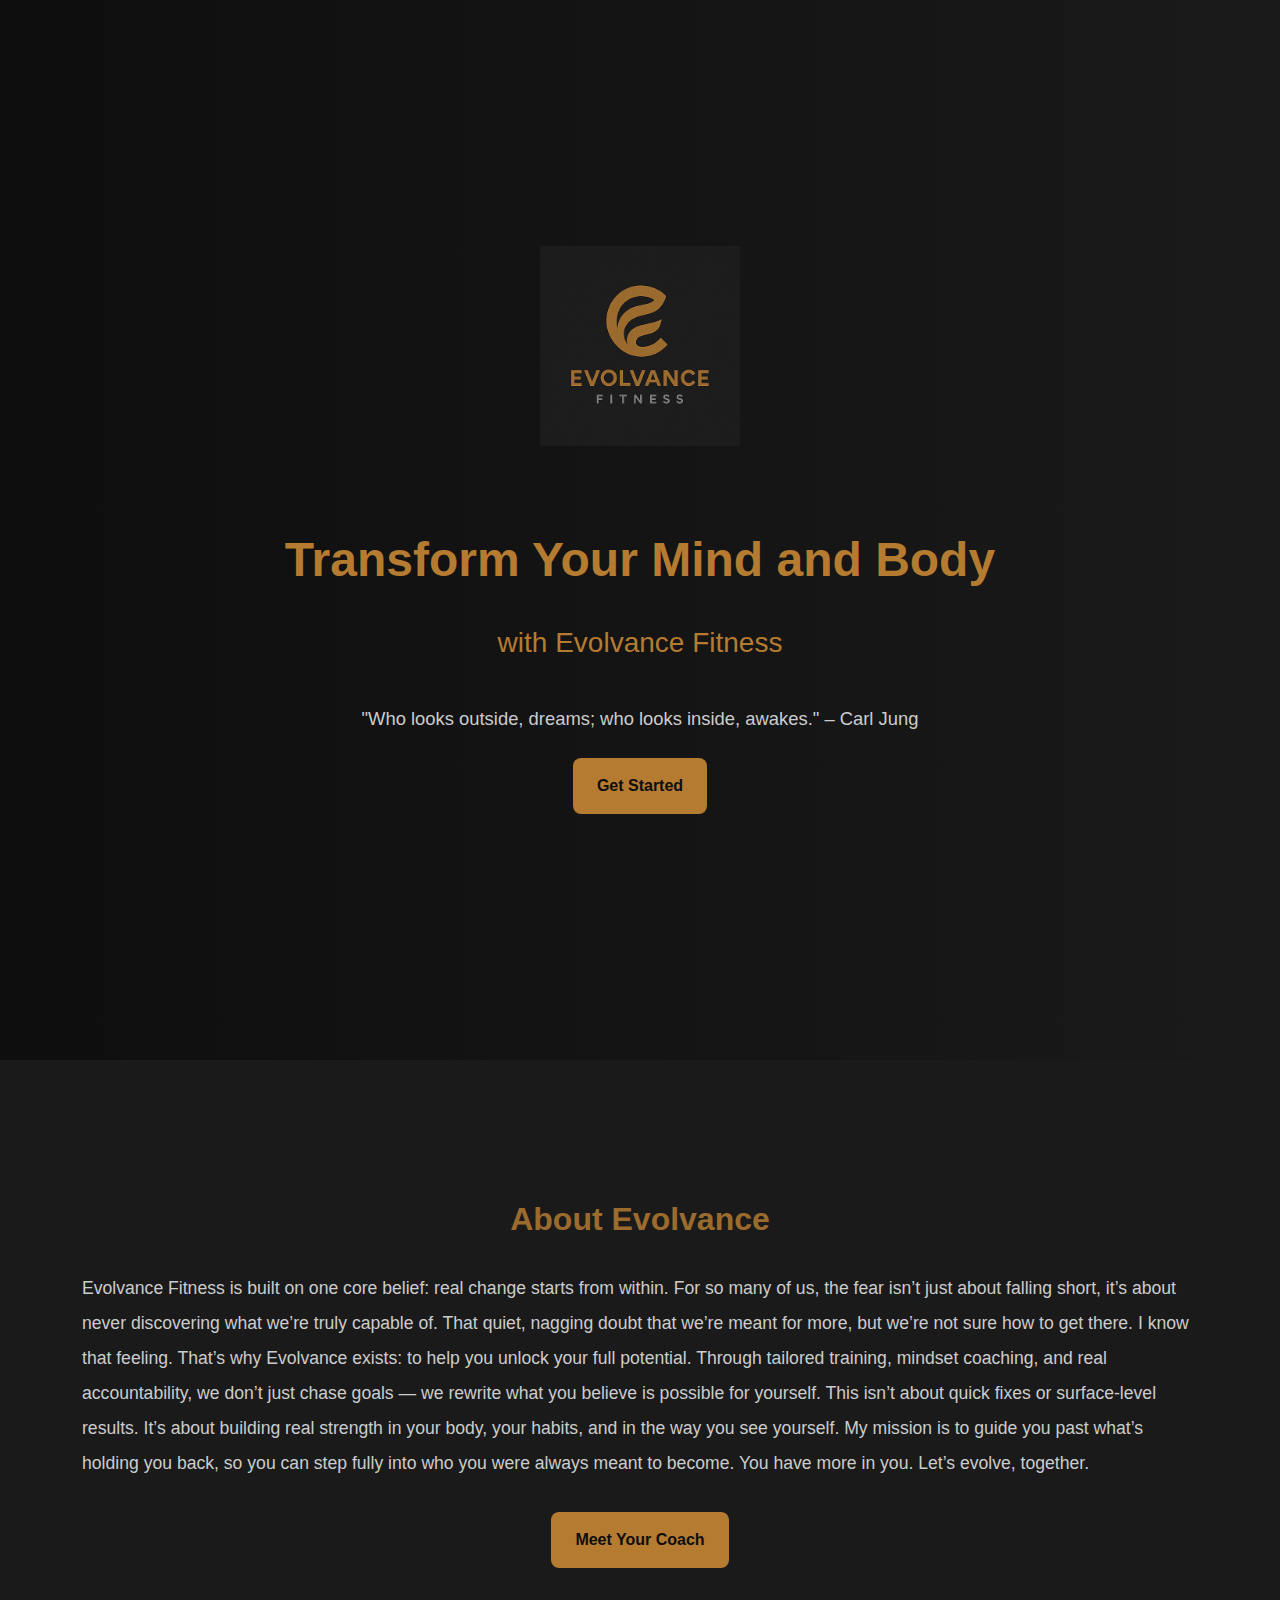
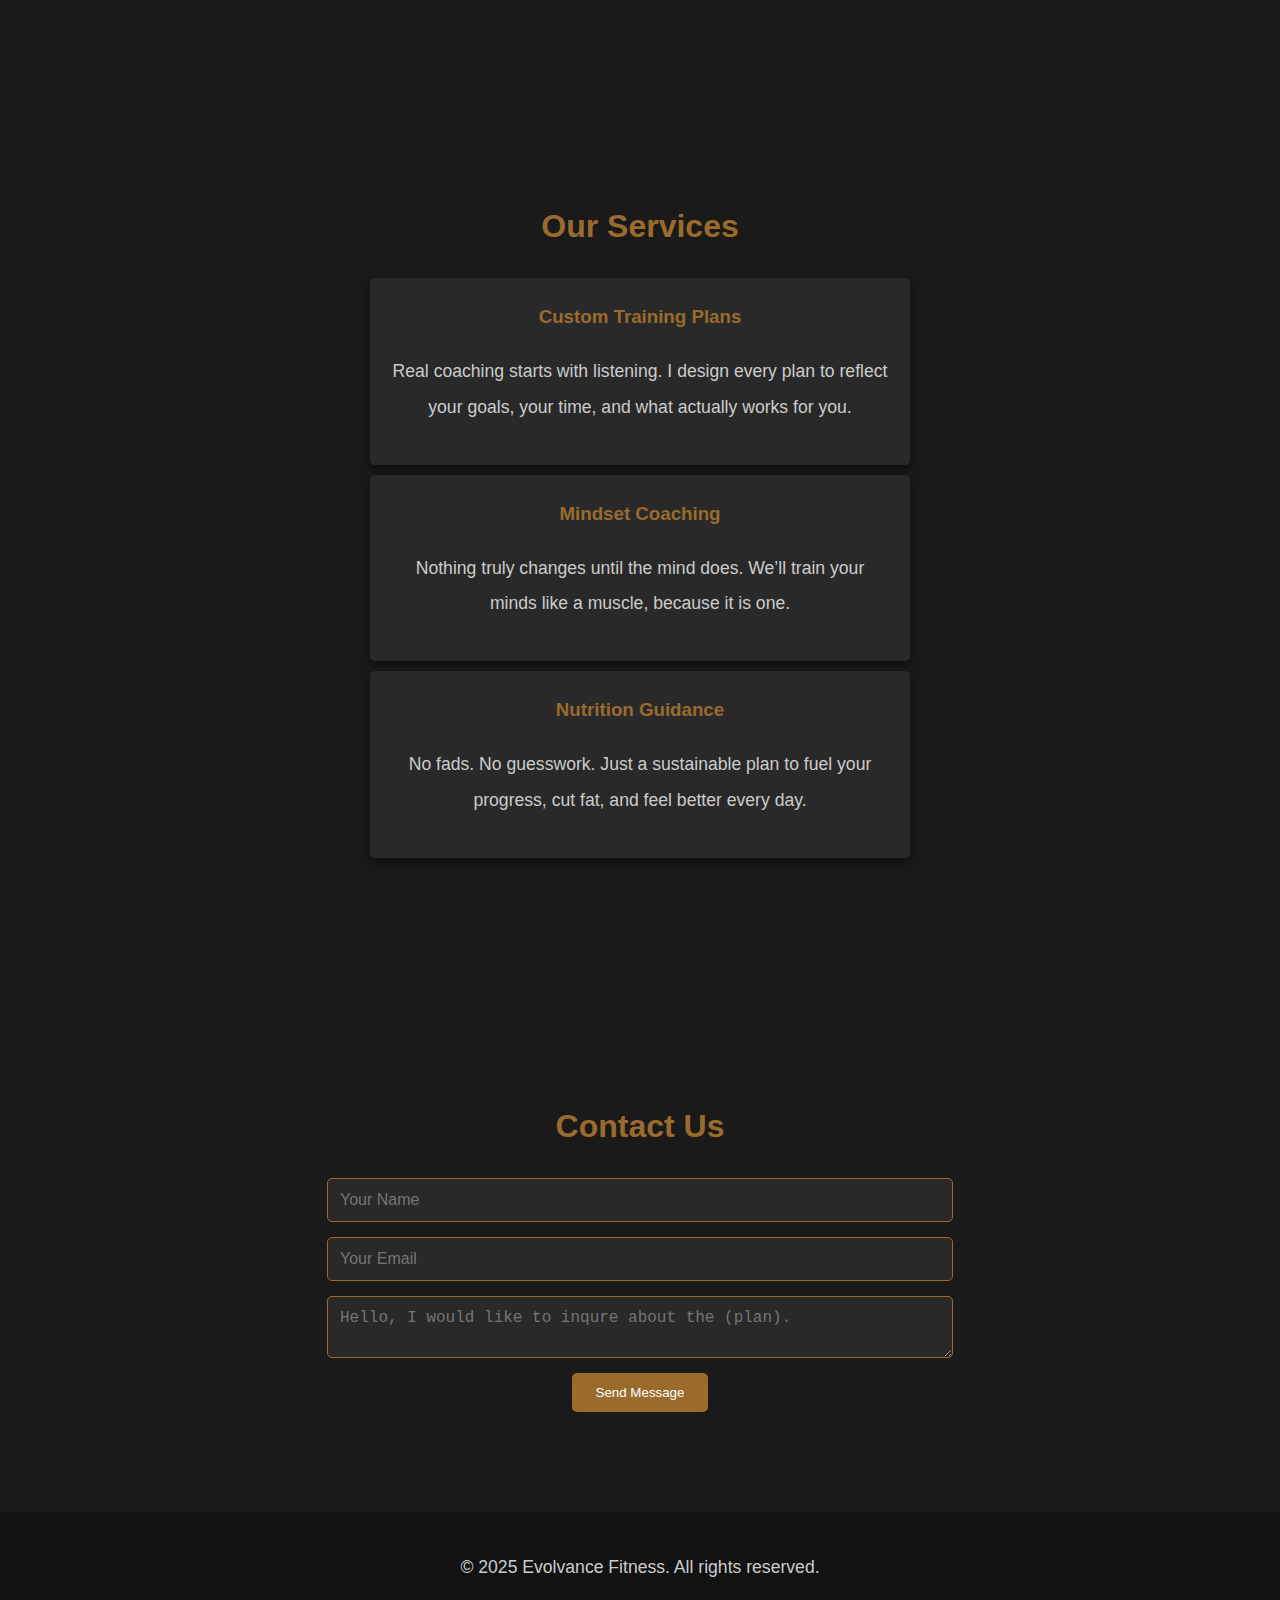
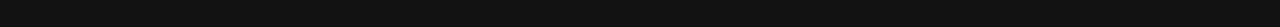
==== commit 01530b2c: "Update index.html" ====
--- a/index.html
+++ b/index.html
@@ -68,7 +68,7 @@
            <a href="plans.html" class="service-link">
   <div class="service-box">
     <h3>Custom Training Plans</h3>
-    <p>Training that fits your goals, schedule, and body — not some generic template. Built for real progress.</p>
+    <p>Real coaching starts with listening. I design every plan to reflect your goals, your time, and what actually works for you.</p>
   </div>
 </a>
             <div class="service-box">
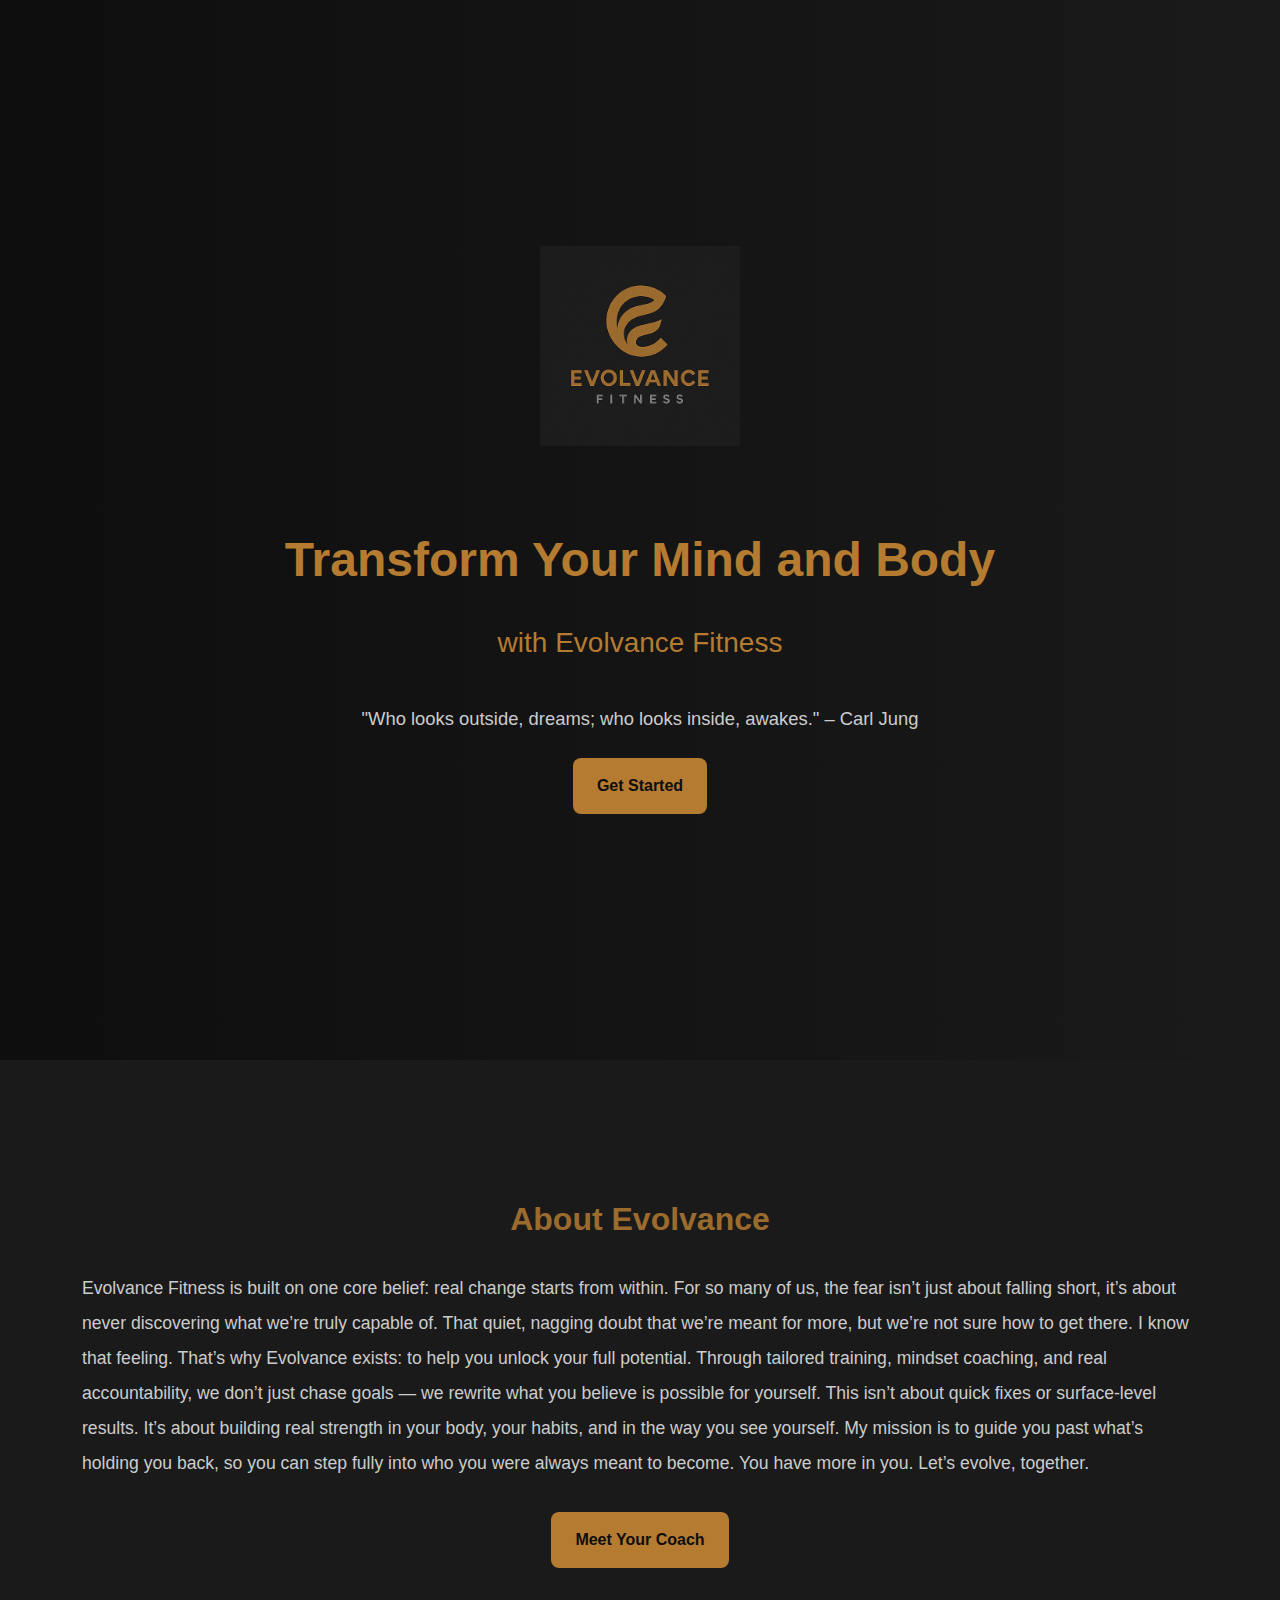
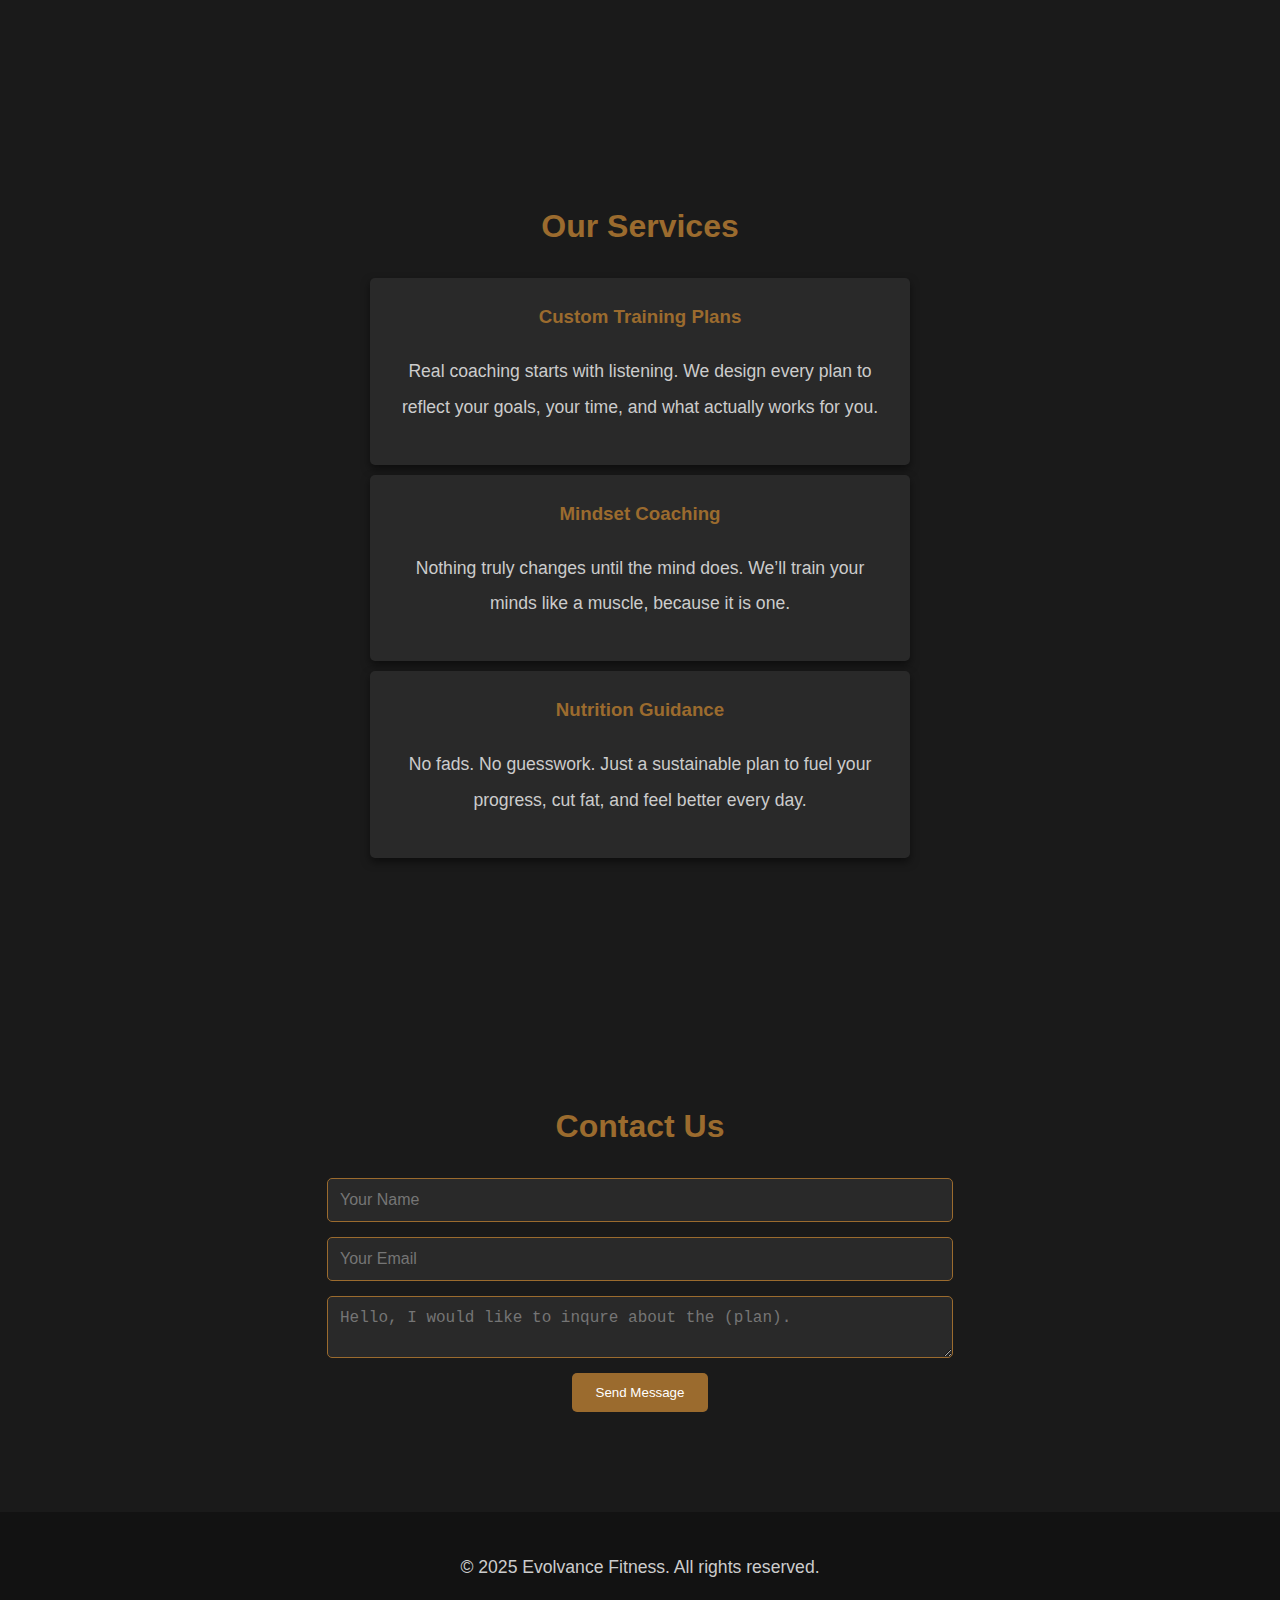
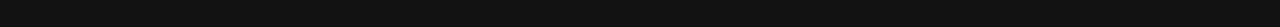
==== commit cf397e52: "Update index.html" ====
--- a/index.html
+++ b/index.html
@@ -68,7 +68,7 @@
            <a href="plans.html" class="service-link">
   <div class="service-box">
     <h3>Custom Training Plans</h3>
-    <p>Real coaching starts with listening. I design every plan to reflect your goals, your time, and what actually works for you.</p>
+    <p>Real coaching starts with listening. We design every plan to reflect your goals, your time, and what actually works for you.</p>
   </div>
 </a>
             <div class="service-box">
